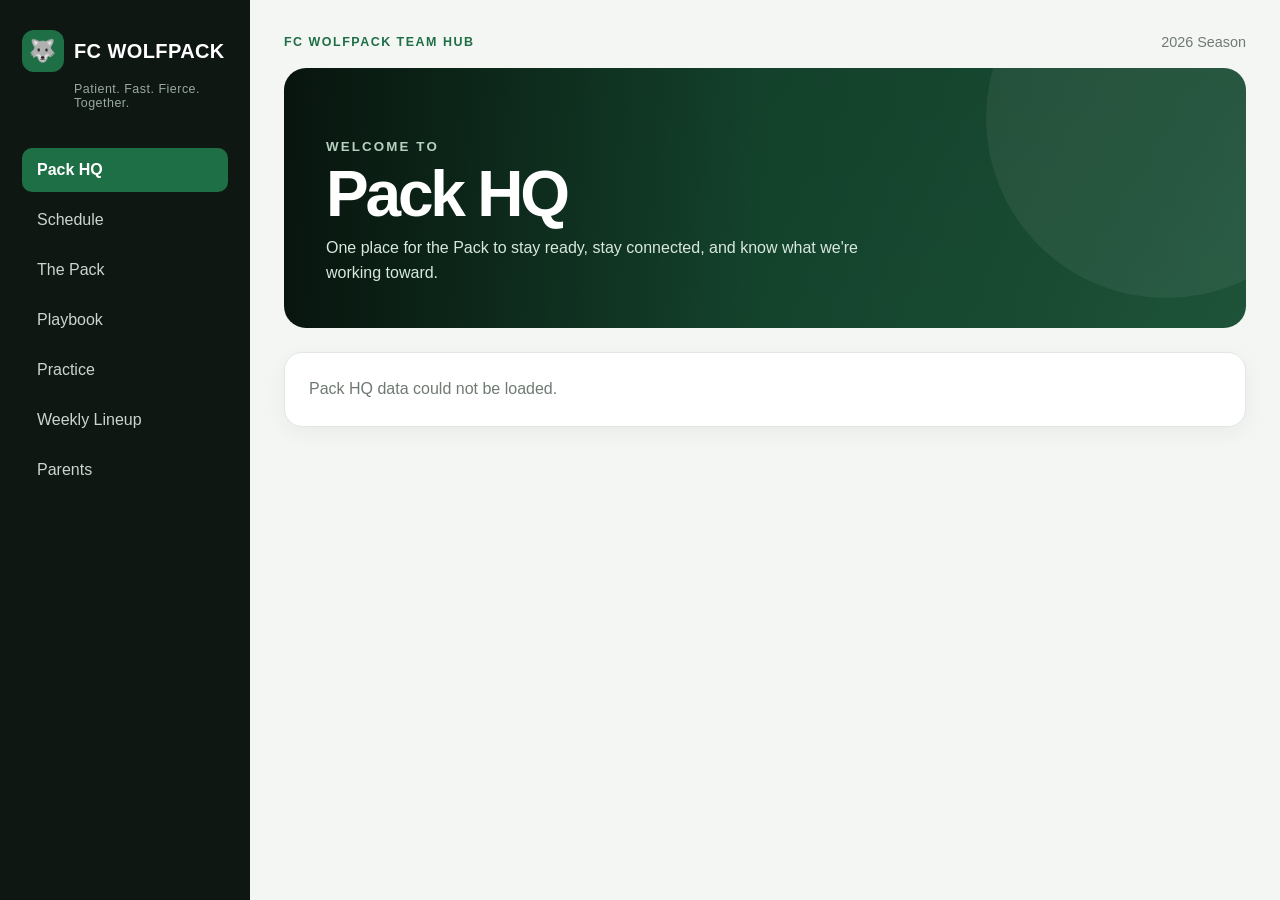
==== index.html @ 096db467 "Updated other pages to referrence pack page update" ====
<!DOCTYPE html>
<html lang="en">

<head>
    <meta charset="UTF-8">

    <meta
        name="viewport"
        content="width=device-width, initial-scale=1.0"
    >

    <title>
        FC Wolfpack | Pack HQ
    </title>

    <link
        rel="stylesheet"
        href="style.css"
    >
</head>


<body>

<div class="layout">


    <!-- =====================================================
         SIDEBAR
    ====================================================== -->

    <aside class="sidebar">

        <div class="brand">

            <div class="brand-mark">
                🐺
            </div>

            FC WOLFPACK

        </div>


        <div class="tagline">
            Patient. Fast. Fierce. Together.
        </div>


        <nav class="nav">

            <a
                class="active"
                href="index.html"
            >
                Pack HQ
            </a>

            <a href="schedule.html">
                Schedule
            </a>

            <a href="pack.html">
                The Pack
            </a>

            <a href="#">
                Playbook
            </a>

            <a href="practice.html">
                Practice
            </a>

            <a href="lineup.html">
                Weekly Lineup
            </a>

            <a href="parents.html">
                Parents
            </a>

        </nav>

    </aside>



    <!-- =====================================================
         MAIN
    ====================================================== -->

    <main>


        <!-- TOP BAR -->

        <div class="topbar">

            <div class="page-label">
                FC Wolfpack Team Hub
            </div>

            <div class="topbar-note">
                2026 Season
            </div>

        </div>



        <!-- =================================================
             HERO
        ================================================== -->

        <section class="hero">

            <div class="hero-content">

                <small>
                    Welcome to
                </small>

                <h1>
                    Pack HQ
                </h1>

                <p>
                    One place for the Pack to stay ready,
                    stay connected, and know what we're
                    working toward.
                </p>

            </div>

        </section>



        <!-- LOADING -->

        <div
            id="homeLoading"
            class="card card-full muted"
        >
            Loading Pack HQ...
        </div>


        <div
            id="homeError"
            class="card card-full muted"
            style="display:none;"
        >
            Pack HQ data could not be loaded.
        </div>



        <!-- =================================================
             LIVE DASHBOARD
        ================================================== -->

        <div
            id="homeDashboard"
            class="grid"
            style="display:none;"
        >


            <!-- =============================================
                 NEXT PRACTICE
            ============================================== -->

            <section class="card card-half">

                <div class="eyebrow">
                    Up Next
                </div>

                <h2>
                    Practice
                </h2>


                <div
                    id="nextPracticeContent"
                >
                </div>


                <a
                    class="text-link"
                    href="practice.html"
                >
                    View practice week →
                </a>

            </section>



            <!-- =============================================
                 CURRENT MISSION
            ============================================== -->

            <section class="card card-half mission">

                <div class="eyebrow">
                    Pack Focus
                </div>

                <h2
                    id="missionTitle"
                >
                    Pack Development
                </h2>

                <p
                    id="missionDescription"
                    class="muted"
                >
                    Loading this week's focus...
                </p>


                <div class="mission-word">
                    PATIENT • FAST • FIERCE • TOGETHER
                </div>

            </section>



            <!-- =============================================
                 PACK ROLES
            ============================================== -->

            <section class="card card-wide">

                <div class="eyebrow">
                    The Pack
                </div>

                <h2>
                    Know Your Role
                </h2>


                <div class="roles">


                    <div class="role">

                        <div class="role-icon">
                            🐺
                        </div>

                        <strong>
                            Hunter
                        </strong>

                        <span>
                            Attack the goal
                        </span>

                    </div>


                    <div class="role">

                        <div class="role-icon">
                            🔭
                        </div>

                        <strong>
                            Scout
                        </strong>

                        <span>
                            Find space
                        </span>

                    </div>


                    <div class="role">

                        <div class="role-icon">
                            🛡️
                        </div>

                        <strong>
                            Guardian
                        </strong>

                        <span>
                            Protect the den
                        </span>

                    </div>


                    <div class="role">

                        <div class="role-icon">
                            👑
                        </div>

                        <strong>
                            Pack Leader
                        </strong>

                        <span>
                            See and lead
                        </span>

                    </div>


                </div>

            </section>



            <!-- =============================================
                 PACK CHALLENGE
            ============================================== -->

            <section class="card card-small">

                <div class="eyebrow">
                    Pack Challenge
                </div>

                <h2>
                    The Hunt
                </h2>


                <div
                    id="challengeNumber"
                    class="challenge-number"
                >
                    —

                    <span>
                        Tokens Earned
                    </span>

                </div>


                <div
                    id="challengeTokens"
                    class="token-row"
                >
                </div>


                <div
                    id="challengeMessage"
                    class="challenge-reward"
                >
                    The reward remains a mystery...
                </div>

            </section>



            <!-- =============================================
                 THIS WEEK
            ============================================== -->

            <section class="card card-half">

                <div class="eyebrow">
                    This Week
                </div>

                <h2>
                    Pack Activity
                </h2>


                <div
                    id="weekSummary"
                >
                </div>

            </section>



            <!-- =============================================
                 NEXT GAME
            ============================================== -->

            <section class="card card-half">

                <div class="eyebrow">
                    Coming Up
                </div>

                <h2>
                    Next Game
                </h2>


                <div
                    id="nextGameContent"
                >
                </div>


                <a
                    class="button"
                    href="schedule.html"
                >
                    View Schedule →
                </a>

            </section>



            <!-- =============================================
                 GAME PLAN
            ============================================== -->

            <section class="card card-half">

                <div class="eyebrow">
                    Coach Game Plan
                </div>

                <h2>
                    Weekly Lineup
                </h2>

                <p class="muted">
                    See the Pack's quarter-by-quarter
                    formation for the next game.
                </p>

                <a
                    class="button"
                    href="lineup.html"
                >
                    View Lineup →
                </a>

            </section>



            <!-- =============================================
                 PACK STATUS
            ============================================== -->

            <section class="card card-half">

                <div class="eyebrow">
                    Pack Status
                </div>

                <h2>
                    Ready for the Week
                </h2>


                <div
                    id="packStatus"
                >
                </div>

            </section>


        </div>

    </main>

</div>



<script>


/* =========================================================
   API
========================================================= */

const API_URL =
    "https://script.google.com/macros/s/AKfycbx5Fl8Ua7z60fT1d5VsT87W-hCGosv0m5AbIdpRUIsTQjrkjAInCySOYi7WyTxFyz8c/exec";


let games = [];
let practices = [];
let challenge = null;



/* =========================================================
   LOAD PACK HQ
========================================================= */

async function loadPackHQ() {

    const loading =
        document.getElementById(
            "homeLoading"
        );

    const error =
        document.getElementById(
            "homeError"
        );

    const dashboard =
        document.getElementById(
            "homeDashboard"
        );


    try {


        /*
         * Load schedule and Pack Challenge
         * at the same time.
         */

        const [
            scheduleResponse,
            challengeResponse
        ] =
            await Promise.all([

                fetch(
                    API_URL +
                    "?action=schedule"
                ),

                fetch(
                    API_URL +
                    "?action=challenge"
                )

            ]);


        const scheduleData =
            await scheduleResponse.json();


        const challengeData =
            await challengeResponse.json();



        if (!scheduleData.ok) {

            throw new Error(
                scheduleData.error ||
                "Schedule could not be loaded."
            );

        }


        games =
            scheduleData.games || [];


        practices =
            scheduleData.practices || [];


        if (
            challengeData.ok &&
            challengeData.challenge
        ) {

            challenge =
                challengeData.challenge;

        }


        renderHomepage();


        loading.style.display =
            "none";


        dashboard.style.display =
            "grid";


    } catch (err) {


        console.error(
            "PACK HQ ERROR:",
            err
        );


        loading.style.display =
            "none";


        error.style.display =
            "block";


    }

}



/* =========================================================
   RENDER HOMEPAGE
========================================================= */

function renderHomepage() {

    renderNextPractice();

    renderMission();

    renderChallenge();

    renderNextGame();

    renderWeekSummary();

    renderPackStatus();

}



/* =========================================================
   NEXT PRACTICE
========================================================= */

function renderNextPractice() {

    const container =
        document.getElementById(
            "nextPracticeContent"
        );


    const nextPractice =
        getNextEvent(
            practices
        );


    if (!nextPractice) {

        container.innerHTML = `

            <p class="muted">
                No upcoming practice scheduled.
            </p>

        `;

        return;

    }


    const date =
        parseDate(
            nextPractice.date
        );


    const month =
        date
            .toLocaleDateString(
                "en-US",
                {
                    month:
                        "short"
                }
            )
            .toUpperCase();


    const day =
        date
            .toLocaleDateString(
                "en-US",
                {
                    day:
                        "numeric"
                }
            );


    const weekday =
        date
            .toLocaleDateString(
                "en-US",
                {
                    weekday:
                        "long"
                }
            );


    container.innerHTML = `

        <div class="event-row">

            <div class="event-date">

                <div class="month">
                    ${month}
                </div>

                <div class="day">
                    ${day}
                </div>

            </div>


            <div class="event-details">

                <strong>
                    ${weekday}
                    ${
                        nextPractice.time
                        ? " • " +
                          escapeHTML(
                              nextPractice.time
                          )
                        : ""
                    }
                </strong>


                <span class="muted">
                    ${
                        escapeHTML(
                            nextPractice.field ||
                            "Field TBD"
                        )
                    }
                </span>


                ${
                    nextPractice.focus
                    ? `

                        <p class="muted">
                            Focus:
                            <strong>
                                ${
                                    escapeHTML(
                                        nextPractice.focus
                                    )
                                }
                            </strong>
                        </p>

                    `
                    : ""
                }

            </div>

        </div>

    `;

}



/* =========================================================
   PACK MISSION
========================================================= */

function renderMission() {

    const title =
        document.getElementById(
            "missionTitle"
        );


    const description =
        document.getElementById(
            "missionDescription"
        );


    /*
     * Prefer a practice during the current
     * Sunday-Saturday week.
     */

    const week =
        getCurrentWeek();


    const thisWeek =
        practices
            .filter(
                practice => {

                    const date =
                        parseDate(
                            practice.date
                        );

                    return (
                        date >= week.start &&
                        date <= week.end
                    );

                }
            )
            .sort(
                (a, b) =>
                    parseDate(a.date) -
                    parseDate(b.date)
            );


    let focusPractice =
        null;


    if (
        thisWeek.length > 0
    ) {

        focusPractice =
            thisWeek.find(
                practice =>
                    practice.focus
            ) ||
            thisWeek[0];

    } else {

        focusPractice =
            getNextEvent(
                practices
            );

    }


    if (
        focusPractice &&
        focusPractice.focus
    ) {

        title.textContent =
            focusPractice.focus;


        description.textContent =
            "This is what the Pack is working on right now.";

    } else {

        title.textContent =
            "Pack Development";


        description.textContent =
            "Patient. Fast. Fierce. Together.";

    }

}



/* =========================================================
   PACK CHALLENGE
========================================================= */

function renderChallenge() {

    const number =
        document.getElementById(
            "challengeNumber"
        );


    const tokenContainer =
        document.getElementById(
            "challengeTokens"
        );


    const message =
        document.getElementById(
            "challengeMessage"
        );


    tokenContainer.innerHTML =
        "";


    if (!challenge) {

        number.innerHTML = `

            —

            <span>
                Tokens Earned
            </span>

        `;


        message.textContent =
            "The reward remains a mystery...";


        return;

    }


    const total =
        Number(
            challenge.total || 0
        );


    const earned =
        Math.min(
            Number(
                challenge.earned || 0
            ),
            total
        );


    const remaining =
        Math.max(
            total - earned,
            0
        );


    number.innerHTML = `

        ${earned}

        <span>
            of ${total} Pack Tokens Earned
        </span>

    `;


    /*
     * Draw one ring for every token.
     *
     * Earned tokens become darker/fuller.
     * Remaining tokens stay gray.
     */

    for (
        let i = 1;
        i <= total;
        i++
    ) {

        const token =
            document.createElement(
                "div"
            );


        token.className =
            "token";


        if (i <= earned) {

            token.style.borderColor =
                "#1f6f46";

            token.style.background =
                "#1f6f46";

        } else {

            token.style.borderColor =
                "#7b837d";

            token.style.background =
                "transparent";

        }


        tokenContainer.appendChild(
            token
        );

    }


    if (remaining === 0) {

        message.textContent =
            "🐺 Challenge complete!";

    } else {

        message.textContent =
            `${remaining} tokens remain • Reward: ???`;

    }

}



/* =========================================================
   NEXT GAME
========================================================= */

function renderNextGame() {

    const container =
        document.getElementById(
            "nextGameContent"
        );


    const nextGame =
        getNextEvent(
            games
        );


    if (!nextGame) {

        container.innerHTML = `

            <p class="muted">
                No upcoming game scheduled.
            </p>

        `;

        return;

    }


    const date =
        parseDate(
            nextGame.date
        );


    const month =
        date
            .toLocaleDateString(
                "en-US",
                {
                    month:
                        "short"
                }
            )
            .toUpperCase();


    const day =
        date
            .toLocaleDateString(
                "en-US",
                {
                    day:
                        "numeric"
                }
            );


    const weekday =
        date
            .toLocaleDateString(
                "en-US",
                {
                    weekday:
                        "long"
                }
            );


    const isHome =
        String(
            nextGame.homeAway || ""
        )
            .trim()
            .toLowerCase() ===
        "home";


    const snackCovered =
        nextGame.snack &&
        nextGame.snack.familyName;


    container.innerHTML = `

        <div class="event-row">

            <div class="event-date">

                <div class="month">
                    ${month}
                </div>

                <div class="day">
                    ${day}
                </div>

            </div>


            <div class="event-details">

                <strong>
                    ${weekday}
                </strong>


                <span class="muted">
                    ${
                        escapeHTML(
                            nextGame.field ||
                            "Field TBD"
                        )
                    }
                </span>


                <p>

                    <strong>
                        ${
                            isHome
                            ? "HOME"
                            : "AWAY"
                        }
                    </strong>

                    •

                    ${
                        isHome
                        ? "Hunter Green"
                        : "White"
                    }

                </p>


                <p class="muted">

                    Snacks:

                    ${
                        snackCovered
                        ? escapeHTML(
                            nextGame.snack.familyName
                          ) +
                          " ✓"

                        : "Volunteer needed"
                    }

                </p>

            </div>

        </div>

    `;

}



/* =========================================================
   THIS WEEK SUMMARY
========================================================= */

function renderWeekSummary() {

    const container =
        document.getElementById(
            "weekSummary"
        );


    const week =
        getCurrentWeek();


    const weeklyPractices =
        practices.filter(
            practice => {

                const date =
                    parseDate(
                        practice.date
                    );

                return (
                    date >= week.start &&
                    date <= week.end
                );

            }
        );


    const weeklyGames =
        games.filter(
            game => {

                const date =
                    parseDate(
                        game.date
                    );

                return (
                    date >= week.start &&
                    date <= week.end
                );

            }
        );


    const start =
        week.start
            .toLocaleDateString(
                "en-US",
                {
                    month:
                        "short",

                    day:
                        "numeric"
                }
            );


    const end =
        week.end
            .toLocaleDateString(
                "en-US",
                {
                    month:
                        "short",

                    day:
                        "numeric"
                }
            );


    container.innerHTML = `

        <p>
            <strong>
                ${start} – ${end}
            </strong>
        </p>

        <p class="muted">
            ⚽ ${weeklyPractices.length}
            ${
                weeklyPractices.length === 1
                ? "practice"
                : "practices"
            }
        </p>

        <p class="muted">
            🐺 ${weeklyGames.length}
            ${
                weeklyGames.length === 1
                ? "game"
                : "games"
            }
        </p>

    `;

}



/* =========================================================
   PACK STATUS
========================================================= */

function renderPackStatus() {

    const container =
        document.getElementById(
            "packStatus"
        );


    const nextGame =
        getNextEvent(
            games
        );


    const nextPractice =
        getNextEvent(
            practices
        );


    let statusHTML =
        "";


    if (nextPractice) {

        const date =
            parseDate(
                nextPractice.date
            );


        statusHTML += `

            <div class="announcement">

                <strong>
                    Next Practice
                </strong>

                <span class="muted">

                    ${
                        date.toLocaleDateString(
                            "en-US",
                            {
                                weekday:
                                    "long",

                                month:
                                    "short",

                                day:
                                    "numeric"
                            }
                        )
                    }

                    ${
                        nextPractice.time
                        ? " • " +
                          escapeHTML(
                              nextPractice.time
                          )
                        : ""
                    }

                </span>

            </div>

        `;

    }


    if (nextGame) {

        const snackCovered =
            nextGame.snack &&
            nextGame.snack.familyName;


        statusHTML += `

            <div class="announcement">

                <strong>
                    Next Game Snacks
                </strong>

                <span class="muted">

                    ${
                        snackCovered
                        ? "✓ Covered by " +
                          escapeHTML(
                              nextGame.snack.familyName
                          )

                        : "⚠ Volunteer still needed"
                    }

                </span>

            </div>

        `;

    }


    if (!statusHTML) {

        statusHTML = `

            <p class="muted">
                Nothing upcoming right now.
            </p>

        `;

    }


    container.innerHTML =
        statusHTML;

}



/* =========================================================
   NEXT EVENT HELPER
========================================================= */

function getNextEvent(
    events
) {

    const today =
        new Date();


    today.setHours(
        0,
        0,
        0,
        0
    );


    const upcoming =
        events
            .filter(
                event => {

                    if (!event.date) {
                        return false;
                    }


                    return (
                        parseDate(
                            event.date
                        ) >= today
                    );

                }
            )
            .sort(
                (a, b) =>
                    parseDate(a.date) -
                    parseDate(b.date)
            );


    return upcoming[0] || null;

}



/* =========================================================
   CURRENT WEEK
   Sunday through Saturday
========================================================= */

function getCurrentWeek() {

    const now =
        new Date();


    const sunday =
        new Date(
            now
        );


    sunday.setHours(
        0,
        0,
        0,
        0
    );


    sunday.setDate(
        now.getDate() -
        now.getDay()
    );


    const saturday =
        new Date(
            sunday
        );


    saturday.setDate(
        sunday.getDate() + 6
    );


    saturday.setHours(
        23,
        59,
        59,
        999
    );


    return {

        start:
            sunday,

        end:
            saturday

    };

}



/* =========================================================
   DATE HELPER
========================================================= */

function parseDate(
    value
) {

    if (!value) {

        return new Date(
            "1900-01-01T12:00:00"
        );

    }


    return new Date(
        value +
        "T12:00:00"
    );

}



/* =========================================================
   SAFE HTML
========================================================= */

function escapeHTML(
    value
) {

    return String(
        value || ""
    )
        .replaceAll(
            "&",
            "&amp;"
        )
        .replaceAll(
            "<",
            "&lt;"
        )
        .replaceAll(
            ">",
            "&gt;"
        )
        .replaceAll(
            '"',
            "&quot;"
        )
        .replaceAll(
            "'",
            "&#039;"
        );

}



/* =========================================================
   START PACK HQ
========================================================= */

loadPackHQ();

</script>


</body>

</html>
---- style.css ----
:root {
    --bg: #f4f6f3;
    --panel: #ffffff;
    --sidebar: #0f1713;
    --sidebar-soft: #1b2620;

    --green: #1f6f46;
    --green-dark: #154a31;
    --green-soft: #eaf2ed;

    --hunter-green: #173f2c;

    --practice-bg: #edf4ef;
    --practice-border: #d3e3d8;
    --practice-badge: #d9e8de;

    --text: #172019;
    --muted: #6f7a72;
    --border: #e2e7e3;

    --snack-bg: #fff4dc;
    --snack-text: #75500d;
}


/* =========================================================
   RESET
========================================================= */

* {
    box-sizing: border-box;
}

html {
    scroll-behavior: smooth;
}

body {
    margin: 0;
    font-family: Inter, Arial, Helvetica, sans-serif;
    background: var(--bg);
    color: var(--text);
}

a {
    color: inherit;
}


/* =========================================================
   LAYOUT
========================================================= */

.layout {
    min-height: 100vh;
    display: grid;
    grid-template-columns: 250px 1fr;
}


/* =========================================================
   SIDEBAR
========================================================= */

.sidebar {
    background: var(--sidebar);
    color: white;
    min-height: 100vh;
    padding: 30px 22px;
    position: sticky;
    top: 0;
}

.brand {
    display: flex;
    align-items: center;
    gap: 10px;
    font-size: 1.25rem;
    font-weight: 900;
    letter-spacing: 0.02em;
}

.brand-mark {
    width: 42px;
    height: 42px;
    border-radius: 12px;
    display: grid;
    place-items: center;
    background: var(--green);
    font-size: 1.35rem;
}

.tagline {
    color: #99aa9f;
    font-size: 0.78rem;
    margin: 10px 0 38px 52px;
    letter-spacing: 0.04em;
}

.nav {
    display: flex;
    flex-direction: column;
    gap: 6px;
}

.nav a {
    text-decoration: none;
    color: #cbd5ce;
    padding: 13px 15px;
    border-radius: 10px;
    transition: 0.2s ease;
}

.nav a:hover {
    background: var(--sidebar-soft);
    color: white;
}

.nav a.active {
    background: var(--green);
    color: white;
    font-weight: 700;
}


/* =========================================================
   MAIN
========================================================= */

main {
    padding: 34px;
    max-width: 1400px;
    width: 100%;
    margin: 0 auto;
}

.topbar {
    display: flex;
    justify-content: space-between;
    align-items: center;
    margin-bottom: 18px;
}

.page-label {
    font-size: 0.78rem;
    text-transform: uppercase;
    letter-spacing: 0.12em;
    font-weight: 800;
    color: var(--green);
}

.topbar-note {
    color: var(--muted);
    font-size: 0.9rem;
}


/* =========================================================
   HERO
========================================================= */

.hero {
    min-height: 260px;
    border-radius: 22px;
    padding: 42px;
    display: flex;
    align-items: flex-end;
    margin-bottom: 24px;
    overflow: hidden;
    position: relative;

    background:
        linear-gradient(
            90deg,
            rgba(7, 18, 12, 0.94),
            rgba(17, 64, 41, 0.78),
            rgba(17, 64, 41, 0.35)
        ),
        linear-gradient(
            145deg,
            #173c2b,
            #255e42
        );
}

.hero::after {
    content: "";
    position: absolute;
    width: 360px;
    height: 360px;
    border-radius: 50%;
    right: -100px;
    top: -130px;
    background: rgba(255, 255, 255, 0.06);
}

.hero-content {
    position: relative;
    z-index: 1;
    max-width: 650px;
    color: white;
}

.hero small {
    display: block;
    color: #b6d1c0;
    font-weight: 800;
    text-transform: uppercase;
    letter-spacing: 0.16em;
    margin-bottom: 10px;
}

.hero h1 {
    margin: 0 0 10px;
    font-size: clamp(2.4rem, 5vw, 4.6rem);
    line-height: 0.95;
    letter-spacing: -0.05em;
}

.hero p {
    margin: 0;
    color: #d9e8de;
    font-size: 1rem;
    max-width: 560px;
    line-height: 1.6;
}


/* =========================================================
   SHARED CARDS
========================================================= */

.grid {
    display: grid;
    grid-template-columns: repeat(12, 1fr);
    gap: 20px;
}

.card {
    background: var(--panel);
    border: 1px solid var(--border);
    border-radius: 18px;
    padding: 24px;
    box-shadow: 0 6px 20px rgba(20, 35, 25, 0.05);
}

.card-half {
    grid-column: span 6;
}

.card-wide {
    grid-column: span 8;
}

.card-small {
    grid-column: span 4;
}

.card-full {
    grid-column: 1 / -1;
}

.card h2 {
    margin: 6px 0 12px;
    font-size: 1.3rem;
}

.eyebrow {
    color: var(--green);
    font-weight: 900;
    text-transform: uppercase;
    font-size: 0.72rem;
    letter-spacing: 0.12em;
}

.big {
    font-size: 1.7rem;
    font-weight: 900;
    margin: 8px 0;
}

.muted {
    color: var(--muted);
    line-height: 1.55;
}


/* =========================================================
   HOME PAGE
========================================================= */

.event-row {
    display: flex;
    gap: 18px;
    align-items: center;
    margin-top: 20px;
}

.event-date {
    min-width: 76px;
    text-align: center;
    border-radius: 14px;
    overflow: hidden;
    border: 1px solid var(--border);
}

.event-date .month {
    background: var(--green);
    color: white;
    padding: 6px;
    font-size: 0.72rem;
    font-weight: 900;
}

.event-date .day {
    padding: 10px 6px;
    font-size: 1.7rem;
    font-weight: 900;
}

.event-details strong {
    display: block;
    font-size: 1rem;
    margin-bottom: 4px;
}

.mission {
    background: linear-gradient(135deg, #ffffff, #f3f7f4);
    border-left: 5px solid var(--green);
}

.mission-word {
    display: inline-block;
    margin-top: 12px;
    padding: 8px 12px;
    border-radius: 999px;
    background: var(--green-soft);
    color: var(--green-dark);
    font-weight: 800;
    font-size: 0.82rem;
}

.roles {
    display: grid;
    grid-template-columns: repeat(4, 1fr);
    gap: 12px;
    margin-top: 18px;
}

.role {
    background: #f2f5f3;
    border-radius: 14px;
    padding: 18px 12px;
    text-align: center;
}

.role-icon {
    font-size: 1.6rem;
    margin-bottom: 8px;
}

.role strong {
    display: block;
    font-size: 0.88rem;
}

.role span {
    display: block;
    margin-top: 4px;
    color: var(--muted);
    font-size: 0.74rem;
}

.challenge-number {
    font-size: 3rem;
    font-weight: 900;
    line-height: 1;
    margin-top: 12px;
}

.challenge-number span {
    display: block;
    font-size: 0.9rem;
    font-weight: 700;
    color: var(--muted);
    margin-top: 6px;
}

.token-row {
    display: flex;
    gap: 8px;
    flex-wrap: wrap;
    margin: 20px 0;
}

.token {
    width: 28px;
    height: 28px;
    border: 6px solid #7b837d;
    border-radius: 50%;
}

.challenge-reward {
    background: var(--green-soft);
    color: var(--green-dark);
    border-radius: 12px;
    padding: 12px 14px;
    font-weight: 800;
}

.announcement {
    padding: 16px 0;
    border-bottom: 1px solid var(--border);
}

.announcement:last-child {
    border-bottom: 0;
}

.announcement strong {
    display: block;
    margin-bottom: 4px;
}


/* =========================================================
   BUTTONS
========================================================= */

.button {
    display: inline-flex;
    align-items: center;
    gap: 8px;
    margin-top: 14px;
    padding: 11px 15px;
    border-radius: 10px;
    background: var(--green);
    color: white;
    text-decoration: none;
    font-weight: 800;
    font-size: 0.85rem;
}

.button:hover {
    background: var(--green-dark);
}

.text-link {
    color: var(--green);
    font-weight: 800;
    text-decoration: none;
}


/* =========================================================
   SCHEDULE
========================================================= */

.schedule-hero {
    min-height: 220px;
}

.schedule-summary {
    display: grid;
    grid-template-columns: repeat(3, 1fr);
    gap: 16px;
    margin-bottom: 20px;
}

.summary-card {
    background: white;
    border: 1px solid var(--border);
    border-radius: 16px;
    padding: 20px;
    display: flex;
    flex-direction: column;
}

.summary-number {
    font-size: 2rem;
    font-weight: 900;
}

.summary-label {
    margin-top: 4px;
    color: var(--muted);
    font-size: 0.82rem;
}

.summary-card.alert {
    border-left: 4px solid #c58b27;
}

.schedule-card {
    overflow: hidden;
}

.schedule-header {
    display: flex;
    justify-content: space-between;
    align-items: flex-end;
    gap: 20px;
    margin-bottom: 22px;
}

.schedule-key {
    display: flex;
    gap: 14px;
    flex-wrap: wrap;
    font-size: 0.75rem;
    font-weight: 800;
}

.key-home {
    color: var(--hunter-green);
}

.key-away {
    color: #6a716c;
}

.key-open {
    color: #9a690f;
}

.game-list {
    display: flex;
    flex-direction: column;
    gap: 12px;
}

.game-card {
    display: grid;
    grid-template-columns: 105px minmax(180px, 1fr) 180px 220px;
    gap: 20px;
    align-items: center;
    background: #ffffff;
    border: 1px solid var(--border);
    border-radius: 16px;
    padding: 20px;
}

.game-card.practice-row {
    background: var(--practice-bg);
    border: 1px solid var(--practice-border);
    border-left: 5px solid var(--green);
}

.game-date {
    text-align: center;
    border: 1px solid var(--border);
    border-radius: 14px;
    overflow: hidden;
    background: white;
}

.game-month {
    display: block;
    background: var(--green);
    color: white;
    padding: 6px;
    font-size: 0.7rem;
    font-weight: 900;
    letter-spacing: 0.08em;
}

.game-day {
    display: block;
    padding: 8px 6px 10px;
    font-size: 2rem;
    font-weight: 900;
}

.practice-row .game-month {
    background: #607d6a;
}

.game-info h3 {
    margin: 4px 0;
    font-size: 1.1rem;
}

.game-info .field-label {
    color: var(--muted);
    font-size: 0.86rem;
}

.game-status {
    min-height: 62px;
    border-radius: 12px;
    padding: 14px 18px;
    display: flex;
    align-items: center;
    justify-content: center;
    text-align: center;
    font-size: 0.85rem;
    font-weight: 900;
    letter-spacing: 0.1em;
}

.game-status.home {
    background: var(--hunter-green);
    color: white;
}

.game-status.away {
    background: white;
    color: #202722;
    border: 2px solid #cfd6d1;
}

.practice-status {
    min-height: 62px;
    border-radius: 12px;
    padding: 14px 18px;
    display: flex;
    align-items: center;
    justify-content: center;
    text-align: center;
    background: var(--practice-badge);
    color: #214a32;
    border: 1px solid #c9dbce;
    font-size: 0.82rem;
    font-weight: 900;
    letter-spacing: 0.1em;
}

.practice-focus {
    border-radius: 14px;
    padding: 14px 16px;
    background: rgba(255, 255, 255, 0.72);
    border: 1px solid #d2e0d6;
    color: var(--green-dark);
}

.snack-box {
    border-radius: 14px;
    padding: 14px 16px;
}

.snack-box.covered {
    background: var(--green-soft);
    color: var(--green-dark);
}

.snack-box.open {
    background: var(--snack-bg);
    color: var(--snack-text);
}

.snack-label {
    font-size: 0.66rem;
    font-weight: 900;
    letter-spacing: 0.07em;
    margin-bottom: 5px;
}

.snack-box strong {
    display: block;
    margin-bottom: 5px;
}

.signup-button {
    border: 0;
    background: #95620c;
    color: white;
    border-radius: 8px;
    padding: 8px 12px;
    font-weight: 800;
    cursor: pointer;
}


/* =========================================================
   MODAL
========================================================= */

.modal {
    display: none;
    position: fixed;
    inset: 0;
    background: rgba(4, 10, 7, 0.72);
    align-items: center;
    justify-content: center;
    padding: 20px;
    z-index: 1000;
}

.modal.show {
    display: flex;
}

.modal-content {
    width: 100%;
    max-width: 440px;
    background: white;
    border-radius: 20px;
    padding: 28px;
    position: relative;
}

.modal-close {
    position: absolute;
    top: 14px;
    right: 16px;
    border: 0;
    background: transparent;
    font-size: 1.7rem;
    cursor: pointer;
    color: var(--muted);
}

.modal-content label {
    display: block;
    margin: 16px 0 6px;
    font-size: 0.8rem;
    font-weight: 800;
}

.modal-content input {
    width: 100%;
    border: 1px solid var(--border);
    border-radius: 10px;
    padding: 12px;
    font: inherit;
}

.signup-submit {
    width: 100%;
    border: 0;
    justify-content: center;
    cursor: pointer;
    margin-top: 20px;
}

.form-note {
    text-align: center;
    color: var(--muted);
    font-size: 0.72rem;
    margin-top: 12px;
}


/* =========================================================
   PRACTICE PAGE
========================================================= */

.practice-hero {
    min-height: 220px;
}

.practice-week-list {
    display: flex;
    flex-direction: column;
    gap: 14px;
}

.practice-week-card {
    display: grid;
    grid-template-columns: 180px minmax(200px, 1fr) 260px;
    gap: 20px;
    align-items: center;
    padding: 22px;
    border-radius: 16px;
    background: var(--practice-bg);
    border: 1px solid var(--practice-border);
    border-left: 5px solid var(--green);
}

.practice-week-day {
    color: var(--green);
    font-size: 0.75rem;
    font-weight: 900;
    letter-spacing: 0.1em;
    text-transform: uppercase;
}

.practice-week-focus {
    padding: 16px;
    border-radius: 14px;
    background: rgba(255, 255, 255, 0.75);
    border: 1px solid #d2e0d6;
    color: var(--green-dark);
}


/* =========================================================
   LINEUP CONTROLS
========================================================= */

.lineup-hero {
    min-height: 220px;
}

.lineup-controls {
    display: flex;
    justify-content: space-between;
    align-items: center;
    gap: 24px;
    margin-bottom: 18px;
}

.lineup-select {
    min-width: 260px;
    margin-top: 6px;
    padding: 12px 14px;
    border: 1px solid var(--border);
    border-radius: 10px;
    background: white;
    color: var(--text);
    font: inherit;
    font-weight: 700;
}

.lineup-game-details {
    display: flex;
    align-items: center;
    justify-content: flex-end;
    flex-wrap: wrap;
    gap: 12px;
    color: var(--muted);
}

.lineup-game-status {
    padding: 7px 12px;
    border-radius: 999px;
    font-size: 0.72rem;
    font-weight: 900;
    letter-spacing: 0.08em;
}

.lineup-game-status.home {
    background: var(--hunter-green);
    color: white;
}

.lineup-game-status.away {
    background: white;
    color: var(--text);
    border: 2px solid var(--border);
}


/* =========================================================
   QUARTERS
========================================================= */

.quarter-tabs {
    display: grid;
    grid-template-columns: repeat(4, 1fr);
    gap: 8px;
    margin-bottom: 18px;
}

.quarter-tab {
    border: 1px solid var(--border);
    border-radius: 10px;
    background: white;
    padding: 12px;
    color: var(--muted);
    font-weight: 900;
    cursor: pointer;
}

.quarter-tab.active {
    background: var(--green);
    border-color: var(--green);
    color: white;
}


/* =========================================================
   LINEUP BOARD
========================================================= */

.lineup-board {
    display: grid;
    grid-template-columns: minmax(0, 1fr) 240px;
    gap: 20px;
}


/* =========================================================
   FIELD
========================================================= */

.soccer-field {
    min-height: 720px;
    border-radius: 22px;
    position: relative;
    overflow: hidden;

    background:
        linear-gradient(
            rgba(20, 92, 55, 0.95),
            rgba(18, 77, 48, 0.97)
        );

    border: 4px solid rgba(255, 255, 255, 0.82);
    box-shadow: inset 0 0 0 3px rgba(255, 255, 255, 0.16);
}


/* =========================================================
   MIDFIELD LINE
========================================================= */

.soccer-field::before {
    content: "";
    position: absolute;
    left: 0;
    right: 0;
    top: 35%;

    border-top: 2px solid rgba(255, 255, 255, 0.55);
    z-index: 1;
}


/* =========================================================
   CENTER CIRCLE
========================================================= */

.soccer-field::after {
    content: "";
    position: absolute;

    width: 130px;
    height: 130px;

    left: 50%;
    top: 35%;

    transform: translate(-50%, -50%);

    border: 2px solid rgba(255, 255, 255, 0.55);
    border-radius: 50%;

    z-index: 1;
}


/* =========================================================
   GOALS
   Uses the existing .goal elements
========================================================= */

.goal {
    position: absolute;

    left: 50%;
    transform: translateX(-50%);

    width: 150px;
    height: 42px;

    z-index: 6;

    border-left: 4px solid #fff;
    border-right: 4px solid #fff;

    background:
        repeating-linear-gradient(
            0deg,
            rgba(255,255,255,.2) 0,
            rgba(255,255,255,.2) 1px,
            transparent 1px,
            transparent 10px
        ),
        repeating-linear-gradient(
            90deg,
            rgba(255,255,255,.2) 0,
            rgba(255,255,255,.2) 1px,
            transparent 1px,
            transparent 10px
        );
}

.goal-top {
    top: 0;
    border-top: 4px solid white;
    border-bottom: 2px solid rgba(255,255,255,.8);
}

.goal-bottom {
    bottom: 0;
    border-bottom: 4px solid white;
    border-top: 2px solid rgba(255,255,255,.8);
}

.goal-net {
    width: 100%;
    height: 100%;
}


/* =========================================================
   GOALIE / PENALTY BOXES
   Drawn using extra field pseudo-elements
========================================================= */

.field-label-top::before {
    content: "";
    position: absolute;

    width: 300px;
    height: 95px;

    left: 50%;
    top: -54px;

    transform: translateX(-50%);

    border-left: 3px solid rgba(255,255,255,.7);
    border-right: 3px solid rgba(255,255,255,.7);
    border-bottom: 3px solid rgba(255,255,255,.7);

    z-index: -1;
}

.field-label-bottom::before {
    content: "";
    position: absolute;

    width: 300px;
    height: 95px;

    left: 50%;
    bottom: -54px;

    transform: translateX(-50%);

    border-left: 3px solid rgba(255,255,255,.7);
    border-right: 3px solid rgba(255,255,255,.7);
    border-top: 3px solid rgba(255,255,255,.7);

    z-index: -1;
}


/* =========================================================
   FIELD LABELS
========================================================= */

.field-label-top {
    position: absolute;

    top: 58px;
    left: 50%;

    transform: translateX(-50%);

    color: rgba(255, 255, 255, 0.58);

    font-size: 0.65rem;
    font-weight: 900;
    letter-spacing: 0.2em;

    z-index: 3;
}

.field-label-bottom {
    position: absolute;

    bottom: 58px;
    left: 50%;

    transform: translateX(-50%);

    color: rgba(255, 255, 255, 0.58);

    font-size: 0.65rem;
    font-weight: 900;
    letter-spacing: 0.2em;

    z-index: 3;
}


/* =========================================================
   FIELD PLAYER STYLE
========================================================= */

.field-position {
    position: absolute;
    transform: translate(-50%, -50%);
    z-index: 5;
    min-width: 130px;
    text-align: center;
}

.position-symbol {
    width: 56px;
    height: 56px;

    margin: 0 auto 6px;

    display: grid;
    place-items: center;

    border-radius: 50%;

    background: white;
    font-size: 1.65rem;

    box-shadow: 0 6px 14px rgba(0,0,0,.18);
}

.position-role {
    color: rgba(255,255,255,.86);

    font-size: .66rem;
    font-weight: 900;

    letter-spacing: .12em;

    margin-bottom: 4px;
}

.position-name {
    display: inline-block;

    min-width: 100px;

    padding: 8px 12px;

    border-radius: 999px;

    background: rgba(255,255,255,.96);

    color: var(--hunter-green);

    font-weight: 900;

    box-shadow: 0 4px 10px rgba(0,0,0,.14);
}

.position-open {
    opacity: .65;
    font-style: italic;
}


/* =========================================================
   6v6 FORMATION
========================================================= */

/* Hunter high and central */

.hunter-position {
    left: 50%;
    top: 18%;
}


/* Scouts wider toward sidelines */

.scout-left {
    left: 19%;
    top: 48%;
}

.scout-right {
    left: 81%;
    top: 48%;
}


/* Guardians closer to center */

.guardian-left {
    left: 38%;
    top: 69%;
}

.guardian-right {
    left: 62%;
    top: 69%;
}


/* Pack Leader central */

.leader-position {
    left: 50%;
    top: 86%;
}


/* =========================================================
   BENCH
========================================================= */

.bench-panel {
    background: white;
    border: 1px solid var(--border);
    border-radius: 18px;
    padding: 22px;
    align-self: start;
}

.bench-panel h2 {
    margin: 5px 0 18px;
}

.bench-players {
    display: flex;
    flex-direction: column;
    gap: 10px;
}

.bench-player {
    padding: 12px 14px;
    border-radius: 10px;
    background: #eef3ef;
    color: var(--green-dark);
    font-weight: 800;
}


/* =========================================================
   EMPTY LINEUP
========================================================= */

.lineup-empty {
    text-align: center;
    padding: 50px 20px;
}

.lineup-empty-icon {
    font-size: 2.8rem;
    margin-bottom: 10px;
}


/* =========================================================
   RESPONSIVE
========================================================= */

@media (max-width: 950px) {

    .layout {
        grid-template-columns: 1fr;
    }

    .sidebar {
        position: static;
        min-height: auto;
    }

    .tagline {
        margin-left: 0;
        margin-bottom: 20px;
    }

    .nav {
        flex-direction: row;
        flex-wrap: wrap;
    }

    main {
        padding: 20px;
    }

    .hero {
        min-height: 220px;
        padding: 28px;
    }

    .roles {
        grid-template-columns: repeat(2, 1fr);
    }
}


@media (max-width: 850px) {

    .schedule-summary {
        grid-template-columns: 1fr;
    }

    .schedule-header {
        align-items: flex-start;
        flex-direction: column;
    }

    .game-card {
        grid-template-columns: 85px 1fr;
    }

    .game-status,
    .practice-status,
    .snack-box,
    .practice-focus {
        grid-column: 2;
    }

    .practice-week-card {
        grid-template-columns: 1fr;
    }

    .lineup-controls {
        flex-direction: column;
        align-items: stretch;
    }

    .lineup-select {
        min-width: 0;
        width: 100%;
    }

    .lineup-game-details {
        justify-content: flex-start;
    }

    .lineup-board {
        grid-template-columns: 1fr;
    }

    .soccer-field {
        min-height: 660px;
    }

    .bench-players {
        flex-direction: row;
        flex-wrap: wrap;
    }

    .bench-player {
        flex: 1 1 120px;
    }
}


@media (max-width: 650px) {

    .soccer-field {
        min-height: 620px;
    }

    .field-position {
        min-width: 100px;
    }

    .position-symbol {
        width: 46px;
        height: 46px;
        font-size: 1.35rem;
    }

    .position-name {
        min-width: 78px;
        padding: 7px 9px;
        font-size: 0.78rem;
    }

    .scout-left {
        left: 16%;
    }

    .scout-right {
        left: 84%;
    }

    .guardian-left {
        left: 36%;
    }

    .guardian-right {
        left: 64%;
    }

    .goal {
        width: 110px;
        height: 32px;
    }

    .field-label-top::before,
    .field-label-bottom::before {
        width: 220px;
        height: 80px;
    }
}


@media (max-width: 560px) {

    .sidebar {
        padding: 22px 16px;
    }

    .nav a {
        font-size: 0.82rem;
        padding: 9px 10px;
    }

    main {
        padding: 14px;
    }

    .hero {
        border-radius: 16px;
    }

    .card {
        border-radius: 14px;
        padding: 18px;
    }

    .roles {
        grid-template-columns: 1fr 1fr;
    }
}


@media (max-width: 480px) {

    .game-card {
        grid-template-columns: 1fr;
        padding: 16px;
    }

    .game-date,
    .game-status,
    .practice-status,
    .snack-box,
    .practice-focus {
        grid-column: 1;
    }

    .game-date {
        width: 90px;
    }

    .quarter-tabs {
        grid-template-columns: repeat(2, 1fr);
    }
}

/* =========================================================
   THE PACK PAGE
========================================================= */

.pack-hero {
    min-height: 260px;
}


/* VALUES */

.pack-values-section {
    margin-bottom: 28px;
}

.pack-values {
    display: grid;
    grid-template-columns: repeat(4, 1fr);
    gap: 12px;
    margin-top: 20px;
}

.pack-value {
    padding: 20px;
    border-radius: 14px;
    background: #f1f5f2;
    border-top: 4px solid var(--green);
}

.pack-value strong {
    display: block;
    color: var(--green-dark);
    font-size: 1rem;
    letter-spacing: 0.08em;
    margin-bottom: 8px;
}

.pack-value span {
    color: var(--muted);
    font-size: 0.84rem;
    line-height: 1.5;
}


/* SECTIONS */

.pack-section {
    margin: 34px 0;
}

.pack-section-title {
    margin: 6px 0 18px;
}


/* ROLE CARDS */

.pack-role-grid {
    display: grid;
    grid-template-columns: repeat(2, 1fr);
    gap: 18px;
}

.pack-role-card {
    position: relative;
    background: white;
    border: 1px solid var(--border);
    border-radius: 18px;
    padding: 24px;
    overflow: hidden;
}

.pack-role-card::after {
    content: "";
    position: absolute;
    width: 130px;
    height: 130px;
    border-radius: 50%;
    right: -60px;
    bottom: -60px;
    background: var(--green-soft);
}

.pack-role-symbol {
    width: 58px;
    height: 58px;
    display: grid;
    place-items: center;
    border-radius: 16px;
    background: var(--green-soft);
    font-size: 1.8rem;
    margin-bottom: 16px;
}

.pack-role-name {
    font-size: 1.3rem;
    font-weight: 900;
}

.pack-role-job {
    margin-top: 3px;
    color: var(--green);
    font-weight: 800;
    font-size: 0.82rem;
}

.pack-role-card p {
    position: relative;
    z-index: 2;
    color: var(--muted);
    line-height: 1.6;
    max-width: 450px;
}

.pack-role-cue {
    display: inline-block;
    position: relative;
    z-index: 2;
    margin-top: 5px;
    padding: 7px 11px;
    border-radius: 999px;
    background: var(--hunter-green);
    color: white;
    font-size: 0.68rem;
    font-weight: 900;
    letter-spacing: 0.12em;
}


/* LANGUAGE */

.pack-language-section {
    margin: 34px 0;
}

.pack-language-grid {
    display: grid;
    grid-template-columns: repeat(4, 1fr);
    gap: 14px;
    margin-top: 20px;
}

.pack-language-card {
    padding: 22px 16px;
    border-radius: 14px;
    background: #f4f7f5;
    text-align: center;
}

.pack-language-icon {
    font-size: 2rem;
    margin-bottom: 10px;
}

.pack-language-card strong {
    display: block;
    margin-bottom: 6px;
}

.pack-language-card span {
    color: var(--muted);
    font-size: 0.8rem;
    line-height: 1.45;
}


/* GAME MOMENTS */

.pack-moments {
    display: grid;
    grid-template-columns: repeat(2, 1fr);
    gap: 14px;
}

.pack-moment {
    display: flex;
    gap: 16px;
    align-items: flex-start;
    padding: 20px;
    background: white;
    border: 1px solid var(--border);
    border-radius: 16px;
}

.pack-moment-number {
    min-width: 42px;
    height: 42px;
    display: grid;
    place-items: center;
    border-radius: 12px;
    background: var(--green);
    color: white;
    font-weight: 900;
    font-size: 0.8rem;
}

.pack-moment strong {
    font-size: 1rem;
}

.pack-moment p {
    margin: 5px 0 0;
    color: var(--muted);
    line-height: 1.5;
}


/* PROMISE */

.pack-promise {
    margin-top: 34px;
    padding: 44px 28px;
    border-radius: 22px;
    text-align: center;
    background:
        linear-gradient(
            135deg,
            #10291d,
            #1d5b3b
        );
    color: white;
}

.pack-promise-wolf {
    font-size: 2.8rem;
    margin-bottom: 12px;
}

.pack-promise .eyebrow {
    color: #a9ceb7;
}

.pack-promise h2 {
    margin: 8px 0;
    font-size: clamp(1.7rem, 4vw, 2.6rem);
}

.pack-promise p {
    margin: 0 auto;
    max-width: 520px;
    color: #d3e5d9;
    line-height: 1.6;
}


/* PACK PAGE RESPONSIVE */

@media (max-width: 850px) {

    .pack-values {
        grid-template-columns: repeat(2, 1fr);
    }

    .pack-role-grid {
        grid-template-columns: 1fr;
    }

    .pack-language-grid {
        grid-template-columns: repeat(2, 1fr);
    }

}


@media (max-width: 560px) {

    .pack-values,
    .pack-language-grid,
    .pack-moments {
        grid-template-columns: 1fr;
    }

}
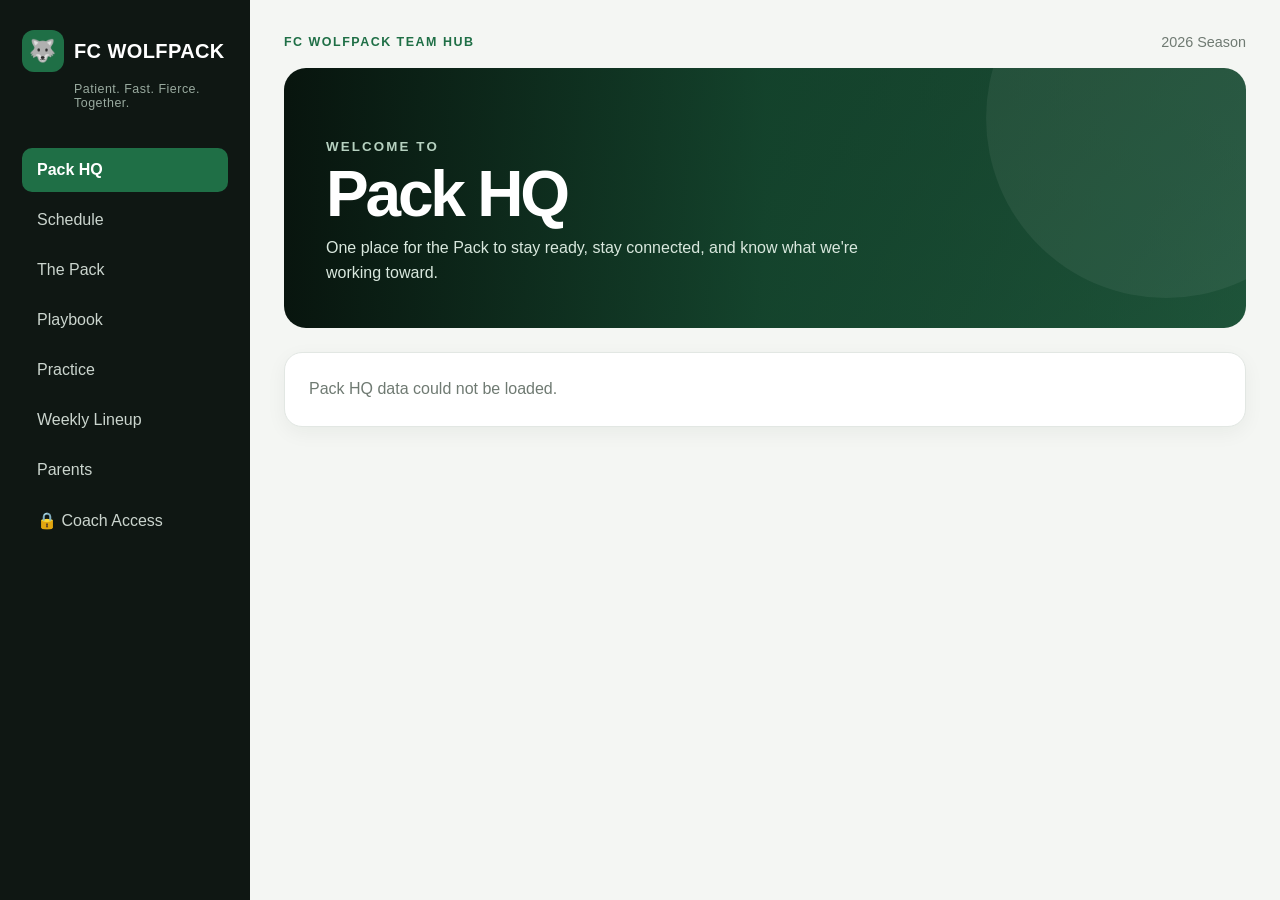
==== commit edf758fd: "added coaches pages" ====
--- a/index.html
+++ b/index.html
@@ -21,6 +21,22 @@
 
 
 <body>
+
+
+<!-- =========================================================
+     GAME DAY CLAW EFFECT
+========================================================= -->
+
+<div
+    id="clawWipe"
+    class="claw-wipe"
+    aria-hidden="true"
+>
+    <div class="claw claw-one"></div>
+    <div class="claw claw-two"></div>
+    <div class="claw claw-three"></div>
+</div>
+
 
 <div class="layout">
 
@@ -64,7 +80,7 @@
                 The Pack
             </a>
 
-            <a href="#">
+            <a href="playbook.html">
                 Playbook
             </a>
 
@@ -80,10 +96,16 @@
                 Parents
             </a>
 
+
+
+    <a href="coaches.html">
+        🔒 Coach Access
+    </a>
+
+
         </nav>
 
     </aside>
-
 
 
     <!-- =====================================================
@@ -93,8 +115,6 @@
     <main>
 
 
-        <!-- TOP BAR -->
-
         <div class="topbar">
 
             <div class="page-label">
@@ -108,14 +128,22 @@
         </div>
 
 
-
         <!-- =================================================
-             HERO
+             DYNAMIC HERO
         ================================================== -->
 
-        <section class="hero">
-
-            <div class="hero-content">
+        <section
+            id="homeHero"
+            class="hero"
+        >
+
+
+            <!-- NORMAL MODE -->
+
+            <div
+                id="normalHero"
+                class="hero-content"
+            >
 
                 <small>
                     Welcome to
@@ -133,11 +161,63 @@
 
             </div>
 
+
+            <!-- GAME EVE / GAME DAY MODE -->
+
+            <div
+                id="gameHero"
+                class="hero-content game-hero-content"
+                style="display:none;"
+            >
+
+                <div
+                    id="gameHeroEyebrow"
+                    class="game-hero-eyebrow"
+                >
+                    GAME DAY
+                </div>
+
+
+                <h1 id="gameHeroTitle">
+                    The Hunt Is On
+                </h1>
+
+
+                <div class="game-hero-details">
+
+
+                    <div
+                        id="gameHeroStatus"
+                        class="game-hero-status"
+                    >
+                    </div>
+
+
+                    <div class="game-hero-info">
+
+                        <strong id="gameHeroDate">
+                        </strong>
+
+                        <span id="gameHeroTime">
+                        </span>
+
+                        <span id="gameHeroField">
+                        </span>
+
+                    </div>
+
+
+                </div>
+
+            </div>
+
+
         </section>
 
 
-
-        <!-- LOADING -->
+        <!-- =================================================
+             LOADING
+        ================================================== -->
 
         <div
             id="homeLoading"
@@ -146,6 +226,10 @@
             Loading Pack HQ...
         </div>
 
+
+        <!-- =================================================
+             ERROR
+        ================================================== -->
 
         <div
             id="homeError"
@@ -156,9 +240,8 @@
         </div>
 
 
-
         <!-- =================================================
-             LIVE DASHBOARD
+             DASHBOARD
         ================================================== -->
 
         <div
@@ -168,9 +251,7 @@
         >
 
 
-            <!-- =============================================
-                 NEXT PRACTICE
-            ============================================== -->
+            <!-- NEXT PRACTICE -->
 
             <section class="card card-half">
 
@@ -181,13 +262,11 @@
                 <h2>
                     Practice
                 </h2>
-
 
                 <div
                     id="nextPracticeContent"
                 >
                 </div>
-
 
                 <a
                     class="text-link"
@@ -199,10 +278,7 @@
             </section>
 
 
-
-            <!-- =============================================
-                 CURRENT MISSION
-            ============================================== -->
+            <!-- PACK FOCUS -->
 
             <section class="card card-half mission">
 
@@ -210,9 +286,7 @@
                     Pack Focus
                 </div>
 
-                <h2
-                    id="missionTitle"
-                >
+                <h2 id="missionTitle">
                     Pack Development
                 </h2>
 
@@ -223,7 +297,6 @@
                     Loading this week's focus...
                 </p>
 
-
                 <div class="mission-word">
                     PATIENT • FAST • FIERCE • TOGETHER
                 </div>
@@ -231,10 +304,7 @@
             </section>
 
 
-
-            <!-- =============================================
-                 PACK ROLES
-            ============================================== -->
+            <!-- ROLES -->
 
             <section class="card card-wide">
 
@@ -323,38 +393,145 @@
             </section>
 
 
-
-            <!-- =============================================
-                 PACK CHALLENGE
-            ============================================== -->
+            <!-- THIS WEEK -->
 
             <section class="card card-small">
 
                 <div class="eyebrow">
-                    Pack Challenge
+                    This Week
                 </div>
 
                 <h2>
-                    The Hunt
+                    Pack Activity
                 </h2>
 
-
                 <div
-                    id="challengeNumber"
-                    class="challenge-number"
+                    id="weekSummary"
                 >
-                    —
-
-                    <span>
-                        Tokens Earned
-                    </span>
+                </div>
+
+            </section>
+
+
+            <!-- NEXT GAME -->
+
+            <section class="card card-half">
+
+                <div class="eyebrow">
+                    Coming Up
+                </div>
+
+                <h2>
+                    Next Game
+                </h2>
+
+                <div
+                    id="nextGameContent"
+                >
+                </div>
+
+                <a
+                    class="button"
+                    href="schedule.html"
+                >
+                    View Schedule →
+                </a>
+
+            </section>
+
+
+            <!-- LINEUP -->
+
+            <section class="card card-half">
+
+                <div class="eyebrow">
+                    Coach Game Plan
+                </div>
+
+                <h2>
+                    Weekly Lineup
+                </h2>
+
+                <p class="muted">
+                    See the Pack's quarter-by-quarter
+                    formation for the next game.
+                </p>
+
+                <a
+                    class="button"
+                    href="lineup.html"
+                >
+                    View Lineup →
+                </a>
+
+            </section>
+
+
+            <!-- PACK STATUS -->
+
+            <section class="card card-full">
+
+                <div class="eyebrow">
+                    Pack Status
+                </div>
+
+                <h2>
+                    Ready for the Week
+                </h2>
+
+                <div
+                    id="packStatus"
+                >
+                </div>
+
+            </section>
+
+
+            <!-- PACK CHALLENGE -->
+
+            <section class="card card-full pack-challenge-card">
+
+                <div class="pack-challenge-header">
+
+
+                    <div>
+
+                        <div class="eyebrow">
+                            Pack Challenge
+                        </div>
+
+                        <h2>
+                            The Hunt
+                        </h2>
+
+                        <p class="muted">
+                            Every act of teamwork moves the Pack
+                            closer to the mystery reward.
+                        </p>
+
+                    </div>
+
+
+                    <div
+                        id="challengeNumber"
+                        class="challenge-number"
+                    >
+
+                        —
+
+                        <span>
+                            Tokens Earned
+                        </span>
+
+                    </div>
+
 
                 </div>
 
 
                 <div
                     id="challengeTokens"
-                    class="token-row"
+                    class="token-row pack-token-grid"
                 >
                 </div>
 
@@ -366,125 +543,17 @@
                     The reward remains a mystery...
                 </div>
 
+
             </section>
 
 
-
-            <!-- =============================================
-                 THIS WEEK
-            ============================================== -->
-
-            <section class="card card-half">
-
-                <div class="eyebrow">
-                    This Week
-                </div>
-
-                <h2>
-                    Pack Activity
-                </h2>
-
-
-                <div
-                    id="weekSummary"
-                >
-                </div>
-
-            </section>
-
-
-
-            <!-- =============================================
-                 NEXT GAME
-            ============================================== -->
-
-            <section class="card card-half">
-
-                <div class="eyebrow">
-                    Coming Up
-                </div>
-
-                <h2>
-                    Next Game
-                </h2>
-
-
-                <div
-                    id="nextGameContent"
-                >
-                </div>
-
-
-                <a
-                    class="button"
-                    href="schedule.html"
-                >
-                    View Schedule →
-                </a>
-
-            </section>
-
-
-
-            <!-- =============================================
-                 GAME PLAN
-            ============================================== -->
-
-            <section class="card card-half">
-
-                <div class="eyebrow">
-                    Coach Game Plan
-                </div>
-
-                <h2>
-                    Weekly Lineup
-                </h2>
-
-                <p class="muted">
-                    See the Pack's quarter-by-quarter
-                    formation for the next game.
-                </p>
-
-                <a
-                    class="button"
-                    href="lineup.html"
-                >
-                    View Lineup →
-                </a>
-
-            </section>
-
-
-
-            <!-- =============================================
-                 PACK STATUS
-            ============================================== -->
-
-            <section class="card card-half">
-
-                <div class="eyebrow">
-                    Pack Status
-                </div>
-
-                <h2>
-                    Ready for the Week
-                </h2>
-
-
-                <div
-                    id="packStatus"
-                >
-                </div>
-
-            </section>
-
-
         </div>
 
+
     </main>
 
+
 </div>
-
 
 
 <script>
@@ -503,23 +572,25 @@
 let challenge = null;
 
 
-
 /* =========================================================
    LOAD PACK HQ
 ========================================================= */
 
 async function loadPackHQ() {
 
+
     const loading =
         document.getElementById(
             "homeLoading"
         );
 
+
     const error =
         document.getElementById(
             "homeError"
         );
 
+
     const dashboard =
         document.getElementById(
             "homeDashboard"
@@ -528,11 +599,6 @@
 
     try {
 
-
-        /*
-         * Load schedule and Pack Challenge
-         * at the same time.
-         */
 
         const [
             scheduleResponse,
@@ -561,14 +627,15 @@
             await challengeResponse.json();
 
 
-
         if (!scheduleData.ok) {
+
 
             throw new Error(
                 scheduleData.error ||
                 "Schedule could not be loaded."
             );
 
+
         }
 
 
@@ -585,8 +652,10 @@
             challengeData.challenge
         ) {
 
+
             challenge =
                 challengeData.challenge;
+
 
         }
 
@@ -621,8 +690,8 @@
 
     }
 
+
 }
-
 
 
 /* =========================================================
@@ -631,6 +700,9 @@
 
 function renderHomepage() {
 
+
+    renderGameDayHero();
+
     renderNextPractice();
 
     renderMission();
@@ -643,8 +715,421 @@
 
     renderPackStatus();
 
+
 }
 
+
+/* =========================================================
+   GAME DAY HERO
+========================================================= */
+
+function renderGameDayHero() {
+
+
+    const hero =
+        document.getElementById(
+            "homeHero"
+        );
+
+
+    const normalHero =
+        document.getElementById(
+            "normalHero"
+        );
+
+
+    const gameHero =
+        document.getElementById(
+            "gameHero"
+        );
+
+
+    const nextGame =
+        getNextEvent(
+            games
+        );
+
+
+    if (!nextGame) {
+
+
+        showNormalHero();
+
+
+        return;
+
+
+    }
+
+
+    const today =
+        new Date();
+
+
+    today.setHours(
+        0,
+        0,
+        0,
+        0
+    );
+
+
+    const gameDate =
+        parseDate(
+            nextGame.date
+        );
+
+
+    gameDate.setHours(
+        0,
+        0,
+        0,
+        0
+    );
+
+
+    const millisecondsPerDay =
+        1000 *
+        60 *
+        60 *
+        24;
+
+
+    const daysUntilGame =
+        Math.round(
+
+            (
+                gameDate -
+                today
+            )
+
+            /
+
+            millisecondsPerDay
+
+        );
+
+
+    /*
+     * Normal homepage until the
+     * day before the game.
+     */
+
+    if (
+        daysUntilGame > 1 ||
+        daysUntilGame < 0
+    ) {
+
+
+        showNormalHero();
+
+
+        return;
+
+
+    }
+
+
+    normalHero.style.display =
+        "none";
+
+
+    gameHero.style.display =
+        "block";
+
+
+    hero.classList.remove(
+        "game-eve",
+        "game-day"
+    );
+
+
+    const isHome =
+        String(
+            nextGame.homeAway || ""
+        )
+            .trim()
+            .toLowerCase() ===
+        "home";
+
+
+    const status =
+        isHome
+            ? "HOME"
+            : "AWAY";
+
+
+    const jersey =
+        isHome
+            ? "WHITE"
+            : "GREEN";
+
+
+    const formattedDate =
+        gameDate.toLocaleDateString(
+            "en-US",
+            {
+                weekday:
+                    "long",
+
+                month:
+                    "long",
+
+                day:
+                    "numeric"
+            }
+        );
+
+
+    /* =====================================================
+       GAME EVE
+    ====================================================== */
+
+    if (daysUntilGame === 1) {
+
+
+        hero.classList.add(
+            "game-eve"
+        );
+
+
+        document
+            .getElementById(
+                "gameHeroEyebrow"
+            )
+            .textContent =
+            "TOMORROW";
+
+
+        document
+            .getElementById(
+                "gameHeroTitle"
+            )
+            .textContent =
+            "The Hunt Approaches";
+
+
+    }
+
+
+    /* =====================================================
+       GAME DAY
+    ====================================================== */
+
+    if (daysUntilGame === 0) {
+
+
+        hero.classList.add(
+            "game-day"
+        );
+
+
+        document
+            .getElementById(
+                "gameHeroEyebrow"
+            )
+            .textContent =
+            "GAME DAY";
+
+
+        document
+            .getElementById(
+                "gameHeroTitle"
+            )
+            .textContent =
+            "The Hunt Is On";
+
+
+        playClawWipe();
+
+
+    }
+
+
+    /* =====================================================
+       HOME / AWAY + JERSEY
+    ====================================================== */
+
+    const statusBox =
+        document.getElementById(
+            "gameHeroStatus"
+        );
+
+
+    statusBox.className =
+        "game-hero-status " +
+        (
+            isHome
+                ? "home"
+                : "away"
+        );
+
+
+    statusBox.innerHTML = `
+
+        <span>
+            ${status}
+        </span>
+
+        <strong>
+            WEAR ${jersey}
+        </strong>
+
+    `;
+
+
+    /* =====================================================
+       DATE
+    ====================================================== */
+
+    document
+        .getElementById(
+            "gameHeroDate"
+        )
+        .textContent =
+        formattedDate;
+
+
+    /* =====================================================
+       TIME
+    ====================================================== */
+
+    document
+        .getElementById(
+            "gameHeroTime"
+        )
+        .textContent =
+        nextGame.time ||
+        "Time TBD";
+
+
+    /* =====================================================
+       FIELD
+    ====================================================== */
+
+    document
+        .getElementById(
+            "gameHeroField"
+        )
+        .textContent =
+        nextGame.field ||
+        "Field TBD";
+
+
+}
+
+
+/* =========================================================
+   CLAW EFFECT
+========================================================= */
+
+function playClawWipe() {
+
+
+    const wipe =
+        document.getElementById(
+            "clawWipe"
+        );
+
+
+    if (!wipe) {
+        return;
+    }
+
+
+    /*
+     * Play once per browser session.
+     */
+
+    if (
+        sessionStorage.getItem(
+            "wolfpackClawPlayedV2"
+        )
+    ) {
+
+        return;
+
+    }
+
+
+    sessionStorage.setItem(
+        "wolfpackClawPlayedV2",
+        "true"
+    );
+
+
+    /*
+     * Force animation restart.
+     */
+
+    wipe.classList.remove(
+        "show"
+    );
+
+
+    void wipe.offsetWidth;
+
+
+    wipe.classList.add(
+        "show"
+    );
+
+
+    setTimeout(
+        () => {
+
+
+            wipe.classList.remove(
+                "show"
+            );
+
+
+        },
+        1000
+    );
+
+
+}
+
+
+/* =========================================================
+   NORMAL HERO
+========================================================= */
+
+function showNormalHero() {
+
+
+    const hero =
+        document.getElementById(
+            "homeHero"
+        );
+
+
+    hero.classList.remove(
+        "game-eve",
+        "game-day"
+    );
+
+
+    document
+        .getElementById(
+            "normalHero"
+        )
+        .style
+        .display =
+        "block";
+
+
+    document
+        .getElementById(
+            "gameHero"
+        )
+        .style
+        .display =
+        "none";
+
+
+}
 
 
 /* =========================================================
@@ -653,6 +1138,7 @@
 
 function renderNextPractice() {
 
+
     const container =
         document.getElementById(
             "nextPracticeContent"
@@ -667,6 +1153,7 @@
 
     if (!nextPractice) {
 
+
         container.innerHTML = `
 
             <p class="muted">
@@ -675,7 +1162,9 @@
 
         `;
 
+
         return;
+
 
     }
 
@@ -724,6 +1213,7 @@
 
         <div class="event-row">
 
+
             <div class="event-date">
 
                 <div class="month">
@@ -739,63 +1229,75 @@
 
             <div class="event-details">
 
+
                 <strong>
+
                     ${weekday}
+
                     ${
                         nextPractice.time
-                        ? " • " +
-                          escapeHTML(
-                              nextPractice.time
-                          )
-                        : ""
+                            ? " • " +
+                              escapeHTML(
+                                  nextPractice.time
+                              )
+                            : ""
                     }
+
                 </strong>
 
 
                 <span class="muted">
+
                     ${
                         escapeHTML(
                             nextPractice.field ||
                             "Field TBD"
                         )
                     }
+
                 </span>
 
 
                 ${
                     nextPractice.focus
-                    ? `
-
-                        <p class="muted">
-                            Focus:
-                            <strong>
-                                ${
-                                    escapeHTML(
-                                        nextPractice.focus
-                                    )
-                                }
-                            </strong>
-                        </p>
-
-                    `
-                    : ""
+                        ? `
+
+                            <p class="muted">
+
+                                Focus:
+
+                                <strong>
+                                    ${
+                                        escapeHTML(
+                                            nextPractice.focus
+                                        )
+                                    }
+                                </strong>
+
+                            </p>
+
+                        `
+                        : ""
                 }
 
+
             </div>
 
+
         </div>
 
     `;
 
+
 }
 
 
-
 /* =========================================================
-   PACK MISSION
+   PACK FOCUS
 ========================================================= */
 
 function renderMission() {
+
 
     const title =
         document.getElementById(
@@ -808,11 +1310,6 @@
             "missionDescription"
         );
 
-
-    /*
-     * Prefer a practice during the current
-     * Sunday-Saturday week.
-     */
 
     const week =
         getCurrentWeek();
@@ -823,15 +1320,18 @@
             .filter(
                 practice => {
 
+
                     const date =
                         parseDate(
                             practice.date
                         );
 
+
                     return (
                         date >= week.start &&
                         date <= week.end
                     );
+
 
                 }
             )
@@ -850,6 +1350,7 @@
         thisWeek.length > 0
     ) {
 
+
         focusPractice =
             thisWeek.find(
                 practice =>
@@ -857,13 +1358,16 @@
             ) ||
             thisWeek[0];
 
+
     } else {
+
 
         focusPractice =
             getNextEvent(
                 practices
             );
 
+
     }
 
 
@@ -872,6 +1376,7 @@
         focusPractice.focus
     ) {
 
+
         title.textContent =
             focusPractice.focus;
 
@@ -879,7 +1384,9 @@
         description.textContent =
             "This is what the Pack is working on right now.";
 
+
     } else {
+
 
         title.textContent =
             "Pack Development";
@@ -888,10 +1395,11 @@
         description.textContent =
             "Patient. Fast. Fierce. Together.";
 
+
     }
 
+
 }
-
 
 
 /* =========================================================
@@ -900,6 +1408,7 @@
 
 function renderChallenge() {
 
+
     const number =
         document.getElementById(
             "challengeNumber"
@@ -924,6 +1433,7 @@
 
     if (!challenge) {
 
+
         number.innerHTML = `
 
             —
@@ -940,6 +1450,7 @@
 
 
         return;
+
 
     }
 
@@ -977,19 +1488,13 @@
     `;
 
 
-    /*
-     * Draw one ring for every token.
-     *
-     * Earned tokens become darker/fuller.
-     * Remaining tokens stay gray.
-     */
-
     for (
         let i = 1;
         i <= total;
         i++
     ) {
 
+
         const token =
             document.createElement(
                 "div"
@@ -1002,20 +1507,26 @@
 
         if (i <= earned) {
 
+
             token.style.borderColor =
                 "#1f6f46";
 
+
             token.style.background =
                 "#1f6f46";
 
+
         } else {
+
 
             token.style.borderColor =
                 "#7b837d";
 
+
             token.style.background =
                 "transparent";
 
+
         }
 
 
@@ -1023,23 +1534,28 @@
             token
         );
 
+
     }
 
 
     if (remaining === 0) {
+
 
         message.textContent =
             "🐺 Challenge complete!";
 
+
     } else {
+
 
         message.textContent =
             `${remaining} tokens remain • Reward: ???`;
 
+
     }
 
+
 }
-
 
 
 /* =========================================================
@@ -1048,6 +1564,7 @@
 
 function renderNextGame() {
 
+
     const container =
         document.getElementById(
             "nextGameContent"
@@ -1062,6 +1579,7 @@
 
     if (!nextGame) {
 
+
         container.innerHTML = `
 
             <p class="muted">
@@ -1070,7 +1588,9 @@
 
         `;
 
+
         return;
+
 
     }
 
@@ -1133,6 +1653,7 @@
 
         <div class="event-row">
 
+
             <div class="event-date">
 
                 <div class="month">
@@ -1148,18 +1669,29 @@
 
             <div class="event-details">
 
+
                 <strong>
                     ${weekday}
                 </strong>
 
 
                 <span class="muted">
+
+                    ${
+                        nextGame.time
+                            ? escapeHTML(
+                                nextGame.time
+                              ) + " • "
+                            : ""
+                    }
+
                     ${
                         escapeHTML(
                             nextGame.field ||
                             "Field TBD"
                         )
                     }
+
                 </span>
 
 
@@ -1168,8 +1700,8 @@
                     <strong>
                         ${
                             isHome
-                            ? "HOME"
-                            : "AWAY"
+                                ? "HOME"
+                                : "AWAY"
                         }
                     </strong>
 
@@ -1177,8 +1709,8 @@
 
                     ${
                         isHome
-                        ? "Hunter Green"
-                        : "White"
+                            ? "White"
+                            : "Green"
                     }
 
                 </p>
@@ -1190,31 +1722,34 @@
 
                     ${
                         snackCovered
-                        ? escapeHTML(
-                            nextGame.snack.familyName
-                          ) +
-                          " ✓"
-
-                        : "Volunteer needed"
+                            ? escapeHTML(
+                                nextGame.snack.familyName
+                              ) +
+                              " ✓"
+
+                            : "Volunteer needed"
                     }
 
                 </p>
 
+
             </div>
 
+
         </div>
 
     `;
 
+
 }
 
 
-
 /* =========================================================
-   THIS WEEK SUMMARY
+   THIS WEEK
 ========================================================= */
 
 function renderWeekSummary() {
+
 
     const container =
         document.getElementById(
@@ -1229,17 +1764,20 @@
     const weeklyPractices =
         practices.filter(
             practice => {
+
 
                 const date =
                     parseDate(
                         practice.date
                     );
 
+
                 return (
                     date >= week.start &&
                     date <= week.end
                 );
 
+
             }
         );
 
@@ -1247,16 +1785,19 @@
     const weeklyGames =
         games.filter(
             game => {
+
 
                 const date =
                     parseDate(
                         game.date
                     );
 
+
                 return (
                     date >= week.start &&
                     date <= week.end
                 );
+
 
             }
         );
@@ -1293,33 +1834,43 @@
     container.innerHTML = `
 
         <p>
+
             <strong>
                 ${start} – ${end}
             </strong>
+
         </p>
 
+
         <p class="muted">
+
             ⚽ ${weeklyPractices.length}
+
             ${
                 weeklyPractices.length === 1
-                ? "practice"
-                : "practices"
+                    ? "practice"
+                    : "practices"
             }
+
         </p>
 
+
         <p class="muted">
+
             🐺 ${weeklyGames.length}
+
             ${
                 weeklyGames.length === 1
-                ? "game"
-                : "games"
+                    ? "game"
+                    : "games"
             }
+
         </p>
 
     `;
 
+
 }
-
 
 
 /* =========================================================
@@ -1328,6 +1879,7 @@
 
 function renderPackStatus() {
 
+
     const container =
         document.getElementById(
             "packStatus"
@@ -1351,6 +1903,7 @@
 
 
     if (nextPractice) {
+
 
         const date =
             parseDate(
@@ -1386,11 +1939,11 @@
 
                     ${
                         nextPractice.time
-                        ? " • " +
-                          escapeHTML(
-                              nextPractice.time
-                          )
-                        : ""
+                            ? " • " +
+                              escapeHTML(
+                                  nextPractice.time
+                              )
+                            : ""
                     }
 
                 </span>
@@ -1399,10 +1952,12 @@
 
         `;
 
+
     }
 
 
     if (nextGame) {
+
 
         const snackCovered =
             nextGame.snack &&
@@ -1414,6 +1969,34 @@
             <div class="announcement">
 
                 <strong>
+                    Next Game
+                </strong>
+
+                <span class="muted">
+
+                    ${
+                        nextGame.time
+                            ? escapeHTML(
+                                nextGame.time
+                              ) + " • "
+                            : ""
+                    }
+
+                    ${
+                        escapeHTML(
+                            nextGame.field ||
+                            "Field TBD"
+                        )
+                    }
+
+                </span>
+
+            </div>
+
+
+            <div class="announcement">
+
+                <strong>
                     Next Game Snacks
                 </strong>
 
@@ -1421,12 +2004,12 @@
 
                     ${
                         snackCovered
-                        ? "✓ Covered by " +
-                          escapeHTML(
-                              nextGame.snack.familyName
-                          )
-
-                        : "⚠ Volunteer still needed"
+                            ? "✓ Covered by " +
+                              escapeHTML(
+                                  nextGame.snack.familyName
+                              )
+
+                            : "⚠ Volunteer still needed"
                     }
 
                 </span>
@@ -1435,10 +2018,12 @@
 
         `;
 
+
     }
 
 
     if (!statusHTML) {
+
 
         statusHTML = `
 
@@ -1448,23 +2033,25 @@
 
         `;
 
+
     }
 
 
     container.innerHTML =
         statusHTML;
 
+
 }
 
 
-
 /* =========================================================
-   NEXT EVENT HELPER
+   NEXT EVENT
 ========================================================= */
 
 function getNextEvent(
     events
 ) {
+
 
     const today =
         new Date();
@@ -1483,6 +2070,7 @@
             .filter(
                 event => {
 
+
                     if (!event.date) {
                         return false;
                     }
@@ -1493,6 +2081,7 @@
                             event.date
                         ) >= today
                     );
+
 
                 }
             )
@@ -1505,16 +2094,16 @@
 
     return upcoming[0] || null;
 
+
 }
-
 
 
 /* =========================================================
    CURRENT WEEK
-   Sunday through Saturday
 ========================================================= */
 
 function getCurrentWeek() {
+
 
     const now =
         new Date();
@@ -1569,8 +2158,8 @@
 
     };
 
+
 }
-
 
 
 /* =========================================================
@@ -1581,11 +2170,14 @@
     value
 ) {
 
+
     if (!value) {
+
 
         return new Date(
             "1900-01-01T12:00:00"
         );
+
 
     }
 
@@ -1595,8 +2187,8 @@
         "T12:00:00"
     );
 
+
 }
-
 
 
 /* =========================================================
@@ -1606,6 +2198,7 @@
 function escapeHTML(
     value
 ) {
+
 
     return String(
         value || ""
@@ -1631,16 +2224,17 @@
             "&#039;"
         );
 
+
 }
 
 
-
 /* =========================================================
-   START PACK HQ
+   START
 ========================================================= */
 
 loadPackHQ();
 
+
 </script>
 
 
--- a/style.css
+++ b/style.css
@@ -1709,4 +1709,2312 @@
         grid-template-columns: 1fr;
     }
 
+}
+
+/* =========================================================
+   PARENTS PAGE
+========================================================= */
+
+.parents-hero {
+    min-height: 240px;
+}
+
+
+.parent-checklist {
+    display: grid;
+    grid-template-columns: repeat(2, 1fr);
+    gap: 10px;
+    margin-top: 18px;
+}
+
+.parent-check-item {
+    padding: 13px 14px;
+    border-radius: 12px;
+    background: #f2f5f3;
+    font-weight: 800;
+    font-size: 0.85rem;
+}
+
+
+.parent-game {
+    display: flex;
+    justify-content: space-between;
+    align-items: center;
+    gap: 18px;
+    margin-top: 14px;
+}
+
+.parent-game-date {
+    font-size: 1.1rem;
+    font-weight: 900;
+}
+
+.parent-game-field {
+    color: var(--muted);
+    margin-top: 5px;
+}
+
+.parent-jersey {
+    margin-top: 16px;
+    padding: 12px 14px;
+    border-radius: 12px;
+    background: #f3f6f4;
+    color: var(--muted);
+}
+
+.parent-jersey strong {
+    color: var(--text);
+}
+
+
+.parent-status-good,
+.parent-status-needed {
+    display: flex;
+    flex-direction: column;
+    gap: 5px;
+    margin-top: 15px;
+    padding: 16px;
+    border-radius: 14px;
+}
+
+.parent-status-good {
+    background: var(--green-soft);
+    color: var(--green-dark);
+}
+
+.parent-status-needed {
+    background: var(--snack-bg);
+    color: var(--snack-text);
+}
+
+
+.parent-practice {
+    display: flex;
+    flex-direction: column;
+    gap: 6px;
+    margin-top: 14px;
+}
+
+.parent-practice-focus {
+    margin-top: 8px;
+    padding: 11px 13px;
+    border-radius: 10px;
+    background: var(--practice-bg);
+    color: var(--green-dark);
+}
+
+
+.parent-values {
+    display: grid;
+    grid-template-columns: repeat(4, 1fr);
+    gap: 12px;
+    margin-top: 20px;
+}
+
+.parent-value-card {
+    padding: 18px;
+    border-radius: 14px;
+    background: #f2f5f3;
+    border-top: 4px solid var(--green);
+}
+
+.parent-value-card strong {
+    display: block;
+    color: var(--green-dark);
+    margin-bottom: 7px;
+    font-size: 0.9rem;
+    letter-spacing: 0.08em;
+}
+
+.parent-value-card span {
+    color: var(--muted);
+    font-size: 0.8rem;
+    line-height: 1.5;
+}
+
+
+.parent-reminders {
+    display: grid;
+    grid-template-columns: repeat(3, 1fr);
+    gap: 14px;
+    margin-top: 18px;
+}
+
+.parent-reminder {
+    padding: 18px;
+    border-radius: 14px;
+    background: #f7f9f7;
+    border: 1px solid var(--border);
+}
+
+.parent-reminder strong {
+    display: block;
+    margin-bottom: 8px;
+}
+
+.parent-reminder span {
+    color: var(--muted);
+    font-size: 0.82rem;
+    line-height: 1.5;
+}
+
+
+@media (max-width: 850px) {
+
+    .parent-values {
+        grid-template-columns: repeat(2, 1fr);
+    }
+
+    .parent-reminders {
+        grid-template-columns: 1fr;
+    }
+
+}
+
+
+@media (max-width: 560px) {
+
+    .parent-checklist,
+    .parent-values {
+        grid-template-columns: 1fr;
+    }
+
+    .parent-game {
+        align-items: flex-start;
+        flex-direction: column;
+    }
+
+}
+
+/* =========================================================
+   PLAYBOOK PAGE
+========================================================= */
+
+.playbook-hero {
+    min-height: 240px;
+}
+
+
+.playbook-intro {
+    margin-bottom: 20px;
+}
+
+
+/* =========================================================
+   PLAYBOOK GRID
+========================================================= */
+
+.playbook-grid {
+    display: grid;
+
+    grid-template-columns:
+        repeat(2, minmax(0, 1fr));
+
+    gap: 20px;
+}
+
+
+/* =========================================================
+   PLAYBOOK CARD
+========================================================= */
+
+.playbook-card {
+    background: white;
+
+    border:
+        1px solid
+        var(--border);
+
+    border-radius: 18px;
+
+    overflow: hidden;
+
+    box-shadow:
+        0 6px 20px
+        rgba(20, 35, 25, 0.05);
+}
+
+
+/* =========================================================
+   PLAYBOOK HEADER
+========================================================= */
+
+.playbook-card-header {
+    padding:
+        22px 24px 20px;
+}
+
+
+.playbook-number-text {
+    margin-bottom: 5px;
+
+    color:
+        var(--green);
+
+    font-size: 0.72rem;
+
+    font-weight: 900;
+
+    letter-spacing:
+        0.08em;
+}
+
+
+.playbook-drill-title {
+    margin: 0;
+
+    font-size:
+        clamp(
+            1.9rem,
+            3vw,
+            2.5rem
+        );
+
+    line-height: 1;
+
+    font-weight: 900;
+
+    letter-spacing:
+        -0.035em;
+
+    color:
+        var(--text);
+}
+
+
+/* =========================================================
+   FOCUS LABEL
+========================================================= */
+
+.playbook-focus-label {
+    display: inline-block;
+
+    margin-top: 10px;
+
+    padding:
+        6px 10px;
+
+    border-radius: 999px;
+
+    background:
+        var(--green-soft);
+
+    color:
+        var(--green-dark);
+
+    font-size: 0.68rem;
+
+    font-weight: 900;
+
+    text-transform: uppercase;
+
+    letter-spacing:
+        0.08em;
+}
+
+
+/* =========================================================
+   IMAGE
+========================================================= */
+
+.playbook-image-wrap {
+    width: 100%;
+
+    aspect-ratio:
+        16 / 10;
+
+    display: flex;
+
+    align-items: center;
+
+    justify-content: center;
+
+    background:
+        #e8eee9;
+
+    overflow: hidden;
+}
+
+
+.playbook-image {
+    width: 100%;
+    height: 100%;
+
+    object-fit: contain;
+
+    display: block;
+}
+
+
+.playbook-image-missing {
+    flex-direction: column;
+
+    gap: 8px;
+
+    color:
+        var(--muted);
+
+    font-weight: 800;
+}
+
+
+.playbook-image-missing div {
+    font-size: 2rem;
+}
+
+
+.playbook-image-missing span {
+    font-size: 0.8rem;
+}
+
+
+/* =========================================================
+   DESCRIPTION
+========================================================= */
+
+.playbook-card-body {
+    padding:
+        18px 24px 24px;
+}
+
+
+.playbook-card-body p {
+    margin: 0;
+
+    line-height: 1.6;
+}
+
+
+/* =========================================================
+   EMPTY
+========================================================= */
+
+.playbook-empty {
+    text-align: center;
+
+    padding:
+        50px 20px;
+}
+
+
+.playbook-empty-icon {
+    font-size: 2.5rem;
+
+    margin-bottom: 10px;
+}
+
+
+/* =========================================================
+   MOBILE
+========================================================= */
+
+@media (max-width: 850px) {
+
+    .playbook-grid {
+        grid-template-columns:
+            1fr;
+    }
+
+}
+
+/* =========================================================
+   PLAYBOOK MOBILE FIX
+========================================================= */
+
+@media (max-width: 850px) {
+
+    /* Force the grid and cards to actually shrink */
+    .playbook-grid {
+        display: grid;
+        grid-template-columns: minmax(0, 1fr);
+
+        width: 100%;
+        max-width: 100%;
+
+        overflow: hidden;
+    }
+
+
+    .playbook-card {
+        width: 100%;
+        max-width: 100%;
+        min-width: 0;
+
+        overflow: hidden;
+    }
+
+
+    /* Header */
+
+    .playbook-card-header {
+        width: 100%;
+
+        padding:
+            20px 18px 16px;
+    }
+
+
+    .playbook-number-text {
+        margin-bottom: 5px;
+
+        color: var(--green);
+
+        font-size: 0.7rem;
+        font-weight: 900;
+
+        letter-spacing: 0.08em;
+    }
+
+
+    .playbook-drill-title {
+        margin: 0;
+
+        font-size: 2rem;
+        line-height: 1.05;
+
+        font-weight: 900;
+
+        letter-spacing: -0.035em;
+    }
+
+
+    /* Focus must remain a label on mobile */
+
+    .playbook-focus-label {
+        display: inline-block;
+
+        width: auto;
+
+        margin-top: 9px;
+
+        padding:
+            6px 10px;
+
+        border-radius: 999px;
+
+        background: var(--green-soft);
+
+        color: var(--green-dark);
+
+        font-size: 0.66rem;
+        font-weight: 900;
+
+        line-height: 1;
+
+        text-transform: uppercase;
+
+        letter-spacing: 0.07em;
+    }
+
+
+    /* =====================================================
+       DIAGRAM
+    ====================================================== */
+
+    .playbook-image-wrap {
+        width: 100%;
+        max-width: 100%;
+        min-width: 0;
+
+        aspect-ratio: auto;
+
+        display: flex;
+
+        align-items: center;
+        justify-content: center;
+
+        overflow: hidden;
+
+        background: #ffffff;
+    }
+
+
+    .playbook-image {
+        display: block;
+
+        width: 100%;
+        max-width: 100%;
+
+        height: auto;
+        max-height: none;
+
+        object-fit: contain;
+
+        margin: 0 auto;
+    }
+
+
+    /* Description */
+
+    .playbook-card-body {
+        width: 100%;
+
+        padding:
+            16px 18px 20px;
+    }
+
+
+    .playbook-card-body p {
+        margin: 0;
+
+        font-size: 0.9rem;
+
+        line-height: 1.55;
+
+        overflow-wrap: anywhere;
+    }
+
+}
+
+
+/* =========================================================
+   SMALL PHONE
+========================================================= */
+
+@media (max-width: 560px) {
+
+    .playbook-drill-title {
+        font-size: 1.85rem;
+    }
+
+
+    .playbook-card-header {
+        padding:
+            18px 16px 15px;
+    }
+
+
+    .playbook-card-body {
+        padding:
+            15px 16px 18px;
+    }
+
+
+    .playbook-image {
+        width: 100%;
+        height: auto;
+    }
+
+}
+
+/* =========================================================
+   CORRECT HOME / AWAY JERSEY COLORS
+
+   HOME = WHITE
+   AWAY = HUNTER GREEN
+========================================================= */
+
+
+/* SCHEDULE + PARENT HUB */
+
+.game-status.home {
+    background: #ffffff;
+    color: #202722;
+
+    border:
+        2px solid
+        #cfd6d1;
+}
+
+
+.game-status.away {
+    background:
+        var(--hunter-green);
+
+    color: #ffffff;
+
+    border:
+        2px solid
+        var(--hunter-green);
+}
+
+
+/* SCHEDULE LEGEND */
+
+.key-home {
+    color:
+        #5f6862;
+}
+
+
+.key-away {
+    color:
+        var(--hunter-green);
+}
+
+
+/* WEEKLY LINEUP */
+
+.lineup-game-status.home {
+    background: #ffffff;
+    color: #202722;
+
+    border:
+        2px solid
+        #cfd6d1;
+}
+
+
+.lineup-game-status.away {
+    background:
+        var(--hunter-green);
+
+    color: #ffffff;
+
+    border:
+        2px solid
+        var(--hunter-green);
+}
+
+
+/* OPTIONAL JERSEY LABEL ON LINEUP PAGE */
+
+.lineup-jersey {
+    color:
+        var(--muted);
+
+    font-size:
+        0.78rem;
+
+    font-weight:
+        800;
+}
+
+/* =========================================================
+   HOME / AWAY LABEL WITH JERSEY COLOR
+========================================================= */
+
+.game-status {
+    flex-direction: column;
+    gap: 4px;
+}
+
+
+.game-status-main {
+    font-size: 0.85rem;
+    font-weight: 900;
+    letter-spacing: 0.1em;
+}
+
+
+.game-status-color {
+    font-size: 0.68rem;
+    font-weight: 800;
+    letter-spacing: 0.05em;
+    text-transform: uppercase;
+    opacity: 0.8;
+}
+
+
+/* HOME = WHITE */
+
+.game-status.home {
+    background: #ffffff;
+    color: #202722;
+
+    border:
+        2px solid
+        #cfd6d1;
+}
+
+
+/* AWAY = GREEN */
+
+.game-status.away {
+    background:
+        var(--hunter-green);
+
+    color: #ffffff;
+
+    border:
+        2px solid
+        var(--hunter-green);
+}
+
+/* =========================================================
+   GAME EVE / GAME DAY MODE
+   Pack HQ automatically changes the day before a game
+   and on game day.
+========================================================= */
+
+
+/* =========================================================
+   GAME HERO BASE
+========================================================= */
+
+.game-hero-content {
+    width: 100%;
+    max-width: 780px;
+}
+
+
+/* =========================================================
+   DAY BEFORE GAME
+   "THE HUNT APPROACHES"
+========================================================= */
+
+.hero.game-eve {
+    min-height: 330px;
+
+    background:
+        radial-gradient(
+            circle at 82% 22%,
+            rgba(205, 225, 211, 0.18),
+            transparent 28%
+        ),
+        linear-gradient(
+            115deg,
+            #07100b 0%,
+            #102c1e 48%,
+            #205d3d 100%
+        );
+
+    box-shadow:
+        0 12px 34px
+        rgba(10, 40, 25, 0.16);
+}
+
+
+/* =========================================================
+   GAME DAY
+   "THE HUNT IS ON"
+========================================================= */
+
+.hero.game-day {
+    min-height: 360px;
+
+    background:
+        radial-gradient(
+            circle at 82% 20%,
+            rgba(255, 255, 255, 0.16),
+            transparent 23%
+        ),
+        radial-gradient(
+            circle at 75% 70%,
+            rgba(44, 130, 81, 0.20),
+            transparent 34%
+        ),
+        linear-gradient(
+            120deg,
+            #050c08 0%,
+            #0d271a 43%,
+            #1f6f46 100%
+        );
+
+    box-shadow:
+        0 16px 42px
+        rgba(10, 41, 25, 0.24);
+}
+
+
+/* Slight visual emphasis around game day */
+
+.hero.game-day::after {
+    width: 430px;
+    height: 430px;
+
+    right: -110px;
+    top: -150px;
+
+    background:
+        rgba(255, 255, 255, 0.07);
+}
+
+
+/* =========================================================
+   TOMORROW / GAME DAY LABEL
+========================================================= */
+
+.game-hero-eyebrow {
+    display: inline-block;
+
+    margin-bottom: 13px;
+
+    padding:
+        7px 12px;
+
+    border-radius: 999px;
+
+    background:
+        rgba(255, 255, 255, 0.13);
+
+    border:
+        1px solid
+        rgba(255, 255, 255, 0.15);
+
+    color:
+        #dcece1;
+
+    font-size: 0.72rem;
+
+    font-weight: 900;
+
+    letter-spacing: 0.16em;
+
+    text-transform: uppercase;
+}
+
+
+/* Make Game Day a little stronger */
+
+.hero.game-day .game-hero-eyebrow {
+    background:
+        rgba(255, 255, 255, 0.16);
+
+    color: #ffffff;
+}
+
+
+/* =========================================================
+   GAME HERO TITLE
+========================================================= */
+
+.game-hero-content h1 {
+    margin:
+        0 0 22px;
+
+    font-size:
+        clamp(
+            2.8rem,
+            7vw,
+            5.4rem
+        );
+
+    line-height: 0.92;
+
+    letter-spacing: -0.055em;
+}
+
+
+/* =========================================================
+   GAME DETAILS ROW
+========================================================= */
+
+.game-hero-details {
+    display: flex;
+
+    align-items: center;
+
+    gap: 18px;
+
+    flex-wrap: wrap;
+}
+
+
+/* =========================================================
+   HOME / AWAY + JERSEY
+========================================================= */
+
+.game-hero-status {
+    min-width: 145px;
+
+    padding:
+        13px 18px;
+
+    border-radius: 12px;
+
+    display: flex;
+
+    flex-direction: column;
+
+    align-items: center;
+
+    justify-content: center;
+
+    text-align: center;
+
+    box-shadow:
+        0 5px 14px
+        rgba(0, 0, 0, 0.14);
+}
+
+
+.game-hero-status span {
+    font-size: 0.72rem;
+
+    font-weight: 900;
+
+    letter-spacing: 0.14em;
+
+    text-transform: uppercase;
+}
+
+
+.game-hero-status strong {
+    margin-top: 4px;
+
+    font-size: 0.9rem;
+
+    font-weight: 900;
+
+    letter-spacing: 0.055em;
+}
+
+
+/* HOME = WHITE */
+
+.game-hero-status.home {
+    background: #ffffff;
+
+    color: #172019;
+
+    border:
+        2px solid
+        rgba(255, 255, 255, 0.9);
+}
+
+
+/* AWAY = GREEN */
+
+.game-hero-status.away {
+    background:
+        var(--green);
+
+    color: #ffffff;
+
+    border:
+        2px solid
+        rgba(255, 255, 255, 0.4);
+}
+
+
+/* =========================================================
+   GAME DATE + FIELD
+========================================================= */
+
+.game-hero-info {
+    display: flex;
+
+    flex-direction: column;
+
+    gap: 5px;
+}
+
+
+.game-hero-info strong {
+    color: #ffffff;
+
+    font-size: 1.08rem;
+
+    font-weight: 900;
+}
+
+
+.game-hero-info span {
+    color: #bdd8c7;
+
+    font-size: 0.9rem;
+
+    font-weight: 700;
+}
+
+
+/* =========================================================
+   GAME DAY ACTION BUTTONS
+========================================================= */
+
+.game-hero-actions {
+    display: flex;
+
+    gap: 10px;
+
+    flex-wrap: wrap;
+
+    margin-top: 22px;
+}
+
+
+.game-hero-button {
+    display: inline-flex;
+
+    align-items: center;
+
+    justify-content: center;
+
+    min-height: 43px;
+
+    padding:
+        11px 17px;
+
+    border-radius: 10px;
+
+    border:
+        1px solid
+        rgba(255, 255, 255, 0.35);
+
+    background:
+        rgba(255, 255, 255, 0.08);
+
+    color: #ffffff;
+
+    text-decoration: none;
+
+    font-size: 0.82rem;
+
+    font-weight: 900;
+
+    transition:
+        transform 0.15s ease,
+        background 0.15s ease;
+}
+
+
+.game-hero-button:hover {
+    transform:
+        translateY(-1px);
+
+    background:
+        rgba(255, 255, 255, 0.14);
+}
+
+
+.game-hero-button.primary {
+    background: #ffffff;
+
+    border-color: #ffffff;
+
+    color:
+        var(--green-dark);
+}
+
+
+.game-hero-button.primary:hover {
+    background:
+        #f0f5f2;
+}
+
+
+/* =========================================================
+   SNACK STATUS
+========================================================= */
+
+.game-hero-snack {
+    display: inline-flex;
+
+    align-items: center;
+
+    gap: 8px;
+
+    margin-top: 18px;
+
+    padding:
+        8px 11px;
+
+    border-radius: 9px;
+
+    font-size: 0.75rem;
+
+    font-weight: 700;
+}
+
+
+.game-hero-snack span {
+    opacity: 0.82;
+}
+
+
+.game-hero-snack strong {
+    font-weight: 900;
+}
+
+
+.game-hero-snack.covered {
+    background:
+        rgba(203, 235, 214, 0.14);
+
+    border:
+        1px solid
+        rgba(203, 235, 214, 0.18);
+
+    color: #d8eddf;
+}
+
+
+.game-hero-snack.needed {
+    background:
+        rgba(255, 215, 142, 0.16);
+
+    border:
+        1px solid
+        rgba(255, 215, 142, 0.18);
+
+    color: #ffe0a4;
+}
+
+
+/* =========================================================
+   GAME DAY MOBILE
+========================================================= */
+
+@media (max-width: 650px) {
+
+    .hero.game-eve,
+    .hero.game-day {
+        min-height: 410px;
+
+        padding:
+            28px 22px;
+    }
+
+
+    .game-hero-content {
+        width: 100%;
+    }
+
+
+    .game-hero-content h1 {
+        font-size:
+            clamp(
+                2.8rem,
+                13vw,
+                3.7rem
+            );
+
+        line-height: 0.94;
+    }
+
+
+    .game-hero-details {
+        align-items:
+            flex-start;
+
+        gap: 14px;
+    }
+
+
+    .game-hero-status {
+        min-width: 130px;
+
+        padding:
+            12px 14px;
+    }
+
+
+    .game-hero-info {
+        flex:
+            1;
+
+        min-width: 140px;
+    }
+
+
+    .game-hero-actions {
+        width: 100%;
+
+        margin-top: 20px;
+    }
+
+
+    .game-hero-button {
+        flex:
+            1 1 130px;
+    }
+
+
+    .game-hero-snack {
+        margin-top: 16px;
+    }
+
+}
+
+
+/* =========================================================
+   VERY SMALL GAME DAY PHONE
+========================================================= */
+
+@media (max-width: 430px) {
+
+    .hero.game-eve,
+    .hero.game-day {
+        min-height: 440px;
+    }
+
+
+    .game-hero-content h1 {
+        font-size: 2.8rem;
+    }
+
+
+    .game-hero-details {
+        flex-direction: column;
+    }
+
+
+    .game-hero-status {
+        width: 100%;
+
+        max-width: 180px;
+    }
+
+
+    .game-hero-info {
+        width: 100%;
+    }
+
+
+    .game-hero-button {
+        flex:
+            1 1 100%;
+    }
+
+}
+
+/* =========================================================
+   COACH'S DEN
+========================================================= */
+
+.coach-page {
+    width: 100%;
+    min-height: 100vh;
+    padding: 28px;
+
+    background:
+        #f4f6f3;
+}
+
+
+/* =========================================================
+   LOGIN
+========================================================= */
+
+.coach-login-screen {
+    min-height: calc(100vh - 56px);
+
+    display: grid;
+    place-items: center;
+}
+
+
+.coach-login-card {
+    width: 100%;
+    max-width: 430px;
+
+    padding: 38px;
+
+    border-radius: 22px;
+
+    background: #ffffff;
+
+    border:
+        1px solid
+        var(--border);
+
+    box-shadow:
+        0 18px 50px
+        rgba(15, 35, 22, 0.12);
+
+    text-align: center;
+}
+
+
+.coach-login-icon {
+    width: 70px;
+    height: 70px;
+
+    display: grid;
+    place-items: center;
+
+    margin:
+        0 auto 16px;
+
+    border-radius: 20px;
+
+    background:
+        var(--green);
+
+    font-size: 2rem;
+}
+
+
+.coach-login-card h1 {
+    margin:
+        8px 0 10px;
+
+    font-size: 2rem;
+}
+
+
+.coach-pin-input {
+    width: 100%;
+
+    margin-top: 18px;
+
+    padding:
+        15px 16px;
+
+    border:
+        1px solid
+        var(--border);
+
+    border-radius: 12px;
+
+    font: inherit;
+
+    font-size: 1.1rem;
+
+    text-align: center;
+
+    letter-spacing: 0.18em;
+}
+
+
+.coach-back-link {
+    display: inline-block;
+
+    margin-top: 18px;
+
+    color:
+        var(--muted);
+
+    text-decoration: none;
+
+    font-size: 0.82rem;
+}
+
+
+/* =========================================================
+   BUTTONS
+========================================================= */
+
+.coach-primary-button,
+.coach-secondary-button,
+.coach-save-button {
+    border: 0;
+
+    border-radius: 11px;
+
+    padding:
+        12px 16px;
+
+    font: inherit;
+
+    font-weight: 900;
+
+    cursor: pointer;
+}
+
+
+.coach-primary-button {
+    background:
+        var(--green);
+
+    color: white;
+}
+
+
+.coach-login-card .coach-primary-button {
+    width: 100%;
+
+    margin-top: 12px;
+}
+
+
+.coach-secondary-button {
+    display: inline-flex;
+
+    align-items: center;
+    justify-content: center;
+
+    background: #edf2ee;
+
+    color:
+        var(--green-dark);
+
+    text-decoration: none;
+}
+
+
+.coach-save-button {
+    background: white;
+
+    color:
+        var(--green-dark);
+
+    min-width: 220px;
+}
+
+
+.coach-save-button:disabled {
+    opacity: 0.65;
+
+    cursor: wait;
+}
+
+
+/* =========================================================
+   HEADER
+========================================================= */
+
+.coach-header {
+    max-width: 1250px;
+
+    margin:
+        0 auto 22px;
+
+    padding:
+        30px 34px;
+
+    border-radius: 22px;
+
+    display: flex;
+
+    justify-content:
+        space-between;
+
+    align-items:
+        center;
+
+    gap: 24px;
+
+    color: white;
+
+    background:
+        linear-gradient(
+            135deg,
+            #0c2117,
+            #1f6f46
+        );
+}
+
+
+.coach-header h1 {
+    margin:
+        6px 0;
+
+    font-size:
+        clamp(
+            2rem,
+            5vw,
+            3rem
+        );
+}
+
+
+.coach-header p {
+    margin: 0;
+
+    color: #d5e7db;
+
+    max-width: 660px;
+
+    line-height: 1.5;
+}
+
+
+.coach-header .eyebrow {
+    color: #a9ceb7;
+}
+
+
+.coach-header-actions {
+    display: flex;
+
+    gap: 10px;
+
+    flex-wrap: wrap;
+}
+
+
+/* =========================================================
+   CARDS
+========================================================= */
+
+.coach-card {
+    max-width: 1250px;
+
+    margin:
+        0 auto 20px;
+
+    padding: 26px;
+
+    background: white;
+
+    border:
+        1px solid
+        var(--border);
+
+    border-radius: 18px;
+
+    box-shadow:
+        0 6px 20px
+        rgba(20, 35, 25, 0.05);
+}
+
+
+.coach-section-heading {
+    display: flex;
+
+    justify-content:
+        space-between;
+
+    align-items:
+        flex-start;
+
+    gap: 20px;
+
+    margin-bottom: 18px;
+}
+
+
+.coach-section-heading h2 {
+    margin:
+        5px 0 5px;
+}
+
+
+/* =========================================================
+   GAME
+========================================================= */
+
+.coach-select {
+    width: 100%;
+
+    padding:
+        13px 14px;
+
+    border:
+        1px solid
+        var(--border);
+
+    border-radius: 11px;
+
+    background: white;
+
+    color:
+        var(--text);
+
+    font: inherit;
+
+    font-weight: 700;
+}
+
+
+.coach-game-details {
+    display: flex;
+
+    gap: 12px;
+
+    flex-wrap: wrap;
+
+    margin-top: 15px;
+
+    color:
+        var(--muted);
+}
+
+
+.coach-game-details strong {
+    color:
+        var(--text);
+}
+
+
+/* =========================================================
+   PLAYER LIST
+========================================================= */
+
+.coach-player-list {
+    display: grid;
+
+    grid-template-columns:
+        repeat(
+            2,
+            minmax(0, 1fr)
+        );
+
+    gap: 16px;
+}
+
+
+.coach-player-card {
+    padding: 20px;
+
+    border:
+        1px solid
+        var(--border);
+
+    border-radius: 16px;
+
+    background:
+        #fafcfb;
+}
+
+
+.coach-player-top {
+    display: flex;
+
+    justify-content:
+        space-between;
+
+    align-items:
+        center;
+
+    margin-bottom: 16px;
+}
+
+
+.coach-player-name {
+    font-size: 1.25rem;
+
+    font-weight: 900;
+}
+
+
+.coach-player-id {
+    margin-top: 2px;
+
+    color:
+        var(--muted);
+
+    font-size: 0.68rem;
+}
+
+
+.coach-player-label {
+    margin:
+        15px 0 8px;
+
+    color:
+        var(--muted);
+
+    font-size: 0.68rem;
+
+    font-weight: 900;
+
+    letter-spacing: 0.09em;
+
+    text-transform: uppercase;
+}
+
+
+/* =========================================================
+   ATTENDANCE
+========================================================= */
+
+.coach-toggle-row {
+    display: flex;
+
+    gap: 7px;
+
+    flex-wrap: wrap;
+}
+
+
+.coach-attendance-button {
+    border:
+        1px solid
+        var(--border);
+
+    border-radius: 9px;
+
+    padding:
+        9px 11px;
+
+    background: white;
+
+    color:
+        var(--muted);
+
+    font: inherit;
+
+    font-size: 0.76rem;
+
+    font-weight: 900;
+
+    cursor: pointer;
+}
+
+
+.coach-attendance-button.playing.active {
+    background:
+        var(--green-soft);
+
+    color:
+        var(--green-dark);
+
+    border-color:
+        #bcd9c6;
+}
+
+
+.coach-attendance-button.absent.active {
+    background:
+        #fbe7e7;
+
+    color:
+        #8a2828;
+
+    border-color:
+        #e8baba;
+}
+
+
+.coach-attendance-button.late.active {
+    background:
+        #fff3d9;
+
+    color:
+        #85600e;
+
+    border-color:
+        #e8d099;
+}
+
+
+.coach-late-options {
+    display: flex;
+
+    align-items: center;
+
+    gap: 10px;
+
+    margin-top: 10px;
+
+    color:
+        var(--muted);
+
+    font-size: 0.78rem;
+}
+
+
+.coach-quarter-select {
+    padding:
+        7px 10px;
+
+    border:
+        1px solid
+        var(--border);
+
+    border-radius: 8px;
+
+    background: white;
+
+    font: inherit;
+
+    font-weight: 800;
+}
+
+
+/* =========================================================
+   POSITION TOGGLES
+========================================================= */
+
+.coach-position-row {
+    display: grid;
+
+    grid-template-columns:
+        repeat(2, 1fr);
+
+    gap: 7px;
+}
+
+
+.coach-position-button {
+    min-height: 42px;
+
+    border-radius: 9px;
+
+    padding:
+        9px 10px;
+
+    border:
+        1px solid
+        var(--border);
+
+    font: inherit;
+
+    font-size: 0.75rem;
+
+    font-weight: 900;
+
+    cursor: pointer;
+
+    text-align: left;
+}
+
+
+.coach-position-button span {
+    margin-right: 5px;
+}
+
+
+.coach-position-button.allowed {
+    background:
+        var(--green-soft);
+
+    color:
+        var(--green-dark);
+
+    border-color:
+        #bfd9c7;
+}
+
+
+.coach-position-button.blocked {
+    background:
+        #eeeeee;
+
+    color:
+        #8a918c;
+
+    text-decoration:
+        line-through;
+}
+
+
+/* =========================================================
+   GENERATOR
+========================================================= */
+
+.coach-generator-actions {
+    display: flex;
+
+    gap: 10px;
+
+    flex-wrap: wrap;
+}
+
+
+.coach-message {
+    min-height: 18px;
+
+    margin-top: 10px;
+
+    color:
+        var(--muted);
+
+    font-size: 0.8rem;
+}
+
+
+/* =========================================================
+   QUARTERS
+========================================================= */
+
+.coach-quarter-grid {
+    max-width: 1250px;
+
+    margin:
+        0 auto 20px;
+
+    display: grid;
+
+    grid-template-columns:
+        repeat(
+            2,
+            minmax(0, 1fr)
+        );
+
+    gap: 18px;
+}
+
+
+.coach-quarter-card {
+    padding: 24px;
+
+    background: white;
+
+    border:
+        1px solid
+        var(--border);
+
+    border-radius: 18px;
+
+    box-shadow:
+        0 6px 20px
+        rgba(20, 35, 25, 0.05);
+}
+
+
+.coach-quarter-heading {
+    display: flex;
+
+    justify-content:
+        space-between;
+
+    align-items:
+        center;
+
+    margin-bottom: 16px;
+}
+
+
+.coach-quarter-heading h2 {
+    margin:
+        4px 0 0;
+}
+
+
+.coach-reset-quarter {
+    border: 0;
+
+    background: transparent;
+
+    color:
+        var(--muted);
+
+    font: inherit;
+
+    font-size: 0.75rem;
+
+    font-weight: 800;
+
+    cursor: pointer;
+}
+
+
+/* =========================================================
+   MANUAL LINEUP EDITOR
+========================================================= */
+
+.coach-position-editor {
+    display: grid;
+
+    grid-template-columns:
+        160px 1fr;
+
+    gap: 12px;
+
+    align-items: center;
+
+    padding:
+        8px 0;
+
+    border-bottom:
+        1px solid
+        #eef1ef;
+}
+
+
+.coach-position-label {
+    font-size: 0.78rem;
+
+    font-weight: 900;
+}
+
+
+.coach-lineup-select {
+    width: 100%;
+
+    padding:
+        9px 10px;
+
+    border:
+        1px solid
+        var(--border);
+
+    border-radius: 9px;
+
+    background: white;
+
+    font: inherit;
+
+    font-weight: 700;
+}
+
+
+/* =========================================================
+   BENCH
+========================================================= */
+
+.coach-bench-box {
+    margin-top: 16px;
+
+    padding: 14px;
+
+    border-radius: 12px;
+
+    background:
+        #f3f6f4;
+}
+
+
+.coach-bench-list {
+    display: flex;
+
+    flex-wrap: wrap;
+
+    gap: 7px;
+
+    margin-top: 8px;
+}
+
+
+.coach-bench-player {
+    padding:
+        6px 9px;
+
+    border-radius: 999px;
+
+    background: white;
+
+    border:
+        1px solid
+        var(--border);
+
+    color:
+        var(--green-dark);
+
+    font-size: 0.72rem;
+
+    font-weight: 800;
+}
+
+
+.coach-bench-empty {
+    color:
+        var(--muted);
+
+    font-size: 0.75rem;
+}
+
+
+/* =========================================================
+   VALIDATION
+========================================================= */
+
+.coach-validation {
+    padding: 15px;
+
+    border-radius: 12px;
+
+    background:
+        #f2f5f3;
+
+    color:
+        var(--muted);
+}
+
+
+.coach-validation.valid {
+    background:
+        var(--green-soft);
+
+    color:
+        var(--green-dark);
+}
+
+
+.coach-validation.invalid {
+    background:
+        #fff3d9;
+
+    color:
+        #7b590d;
+}
+
+
+.coach-validation strong {
+    display: block;
+
+    margin-bottom: 5px;
+}
+
+
+.coach-validation span {
+    font-size: 0.82rem;
+}
+
+
+.coach-validation ul {
+    margin:
+        8px 0 0;
+
+    padding-left: 20px;
+}
+
+
+/* =========================================================
+   PUBLISH
+========================================================= */
+
+.coach-publish-card {
+    max-width: 1250px;
+
+    margin:
+        0 auto 40px;
+
+    padding:
+        26px;
+
+    border-radius: 18px;
+
+    display: flex;
+
+    justify-content:
+        space-between;
+
+    align-items: center;
+
+    gap: 24px;
+
+    background:
+        linear-gradient(
+            135deg,
+            #10291d,
+            #1f6f46
+        );
+
+    color: white;
+}
+
+
+.coach-publish-card .eyebrow {
+    color: #a9ceb7;
+}
+
+
+.coach-publish-card h2 {
+    margin:
+        5px 0;
+}
+
+
+.coach-publish-card p {
+    margin: 0;
+
+    max-width: 650px;
+
+    color: #d3e5d9;
+
+    line-height: 1.5;
+}
+
+
+/* =========================================================
+   SAVE STATUS
+========================================================= */
+
+.coach-save-status {
+    color:
+        var(--muted);
+
+    font-size: 0.8rem;
+
+    font-weight: 800;
+}
+
+
+.coach-save-status.success {
+    color:
+        var(--green);
+}
+
+
+.coach-save-status.error {
+    color:
+        #a13333;
+}
+
+
+/* =========================================================
+   MOBILE
+========================================================= */
+
+@media (max-width: 850px) {
+
+    .coach-page {
+        padding: 18px;
+    }
+
+
+    .coach-header {
+        align-items:
+            flex-start;
+
+        flex-direction:
+            column;
+    }
+
+
+    .coach-player-list {
+        grid-template-columns:
+            1fr;
+    }
+
+
+    .coach-quarter-grid {
+        grid-template-columns:
+            1fr;
+    }
+
+
+    .coach-publish-card {
+        align-items:
+            stretch;
+
+        flex-direction:
+            column;
+    }
+
+
+    .coach-save-button {
+        width: 100%;
+    }
+
+}
+
+
+@media (max-width: 560px) {
+
+    .coach-page {
+        padding: 10px;
+    }
+
+
+    .coach-login-card {
+        padding: 28px 20px;
+    }
+
+
+    .coach-header {
+        padding: 24px 20px;
+
+        border-radius: 16px;
+    }
+
+
+    .coach-card,
+    .coach-quarter-card {
+        padding: 18px;
+
+        border-radius: 14px;
+    }
+
+
+    .coach-position-row {
+        grid-template-columns:
+            1fr 1fr;
+    }
+
+
+    .coach-position-editor {
+        grid-template-columns:
+            1fr;
+
+        gap: 5px;
+    }
+
+
+    .coach-generator-actions {
+        flex-direction:
+            column;
+    }
+
+
+    .coach-generator-actions button {
+        width: 100%;
+    }
+
+
+    .coach-header-actions {
+        width: 100%;
+    }
+
+
+    .coach-header-actions a,
+    .coach-header-actions button {
+        flex: 1;
+    }
+
 }
